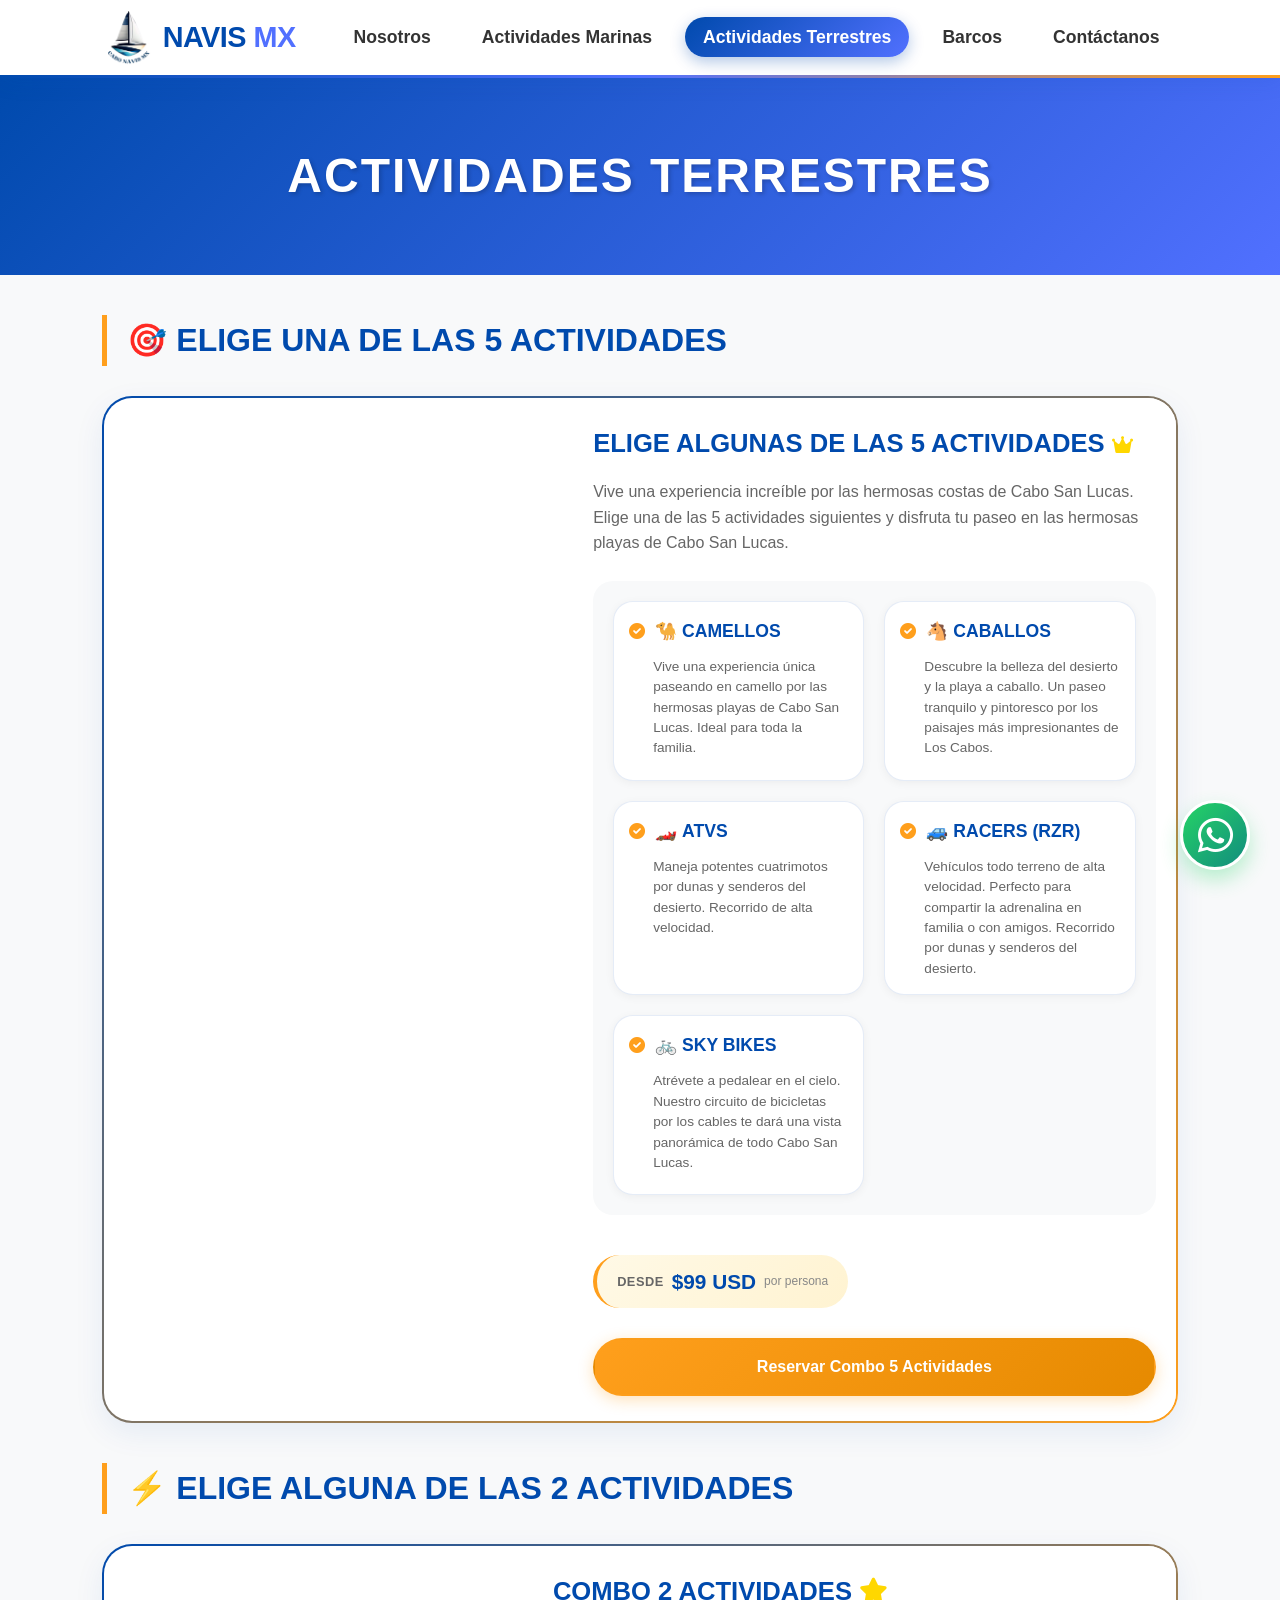
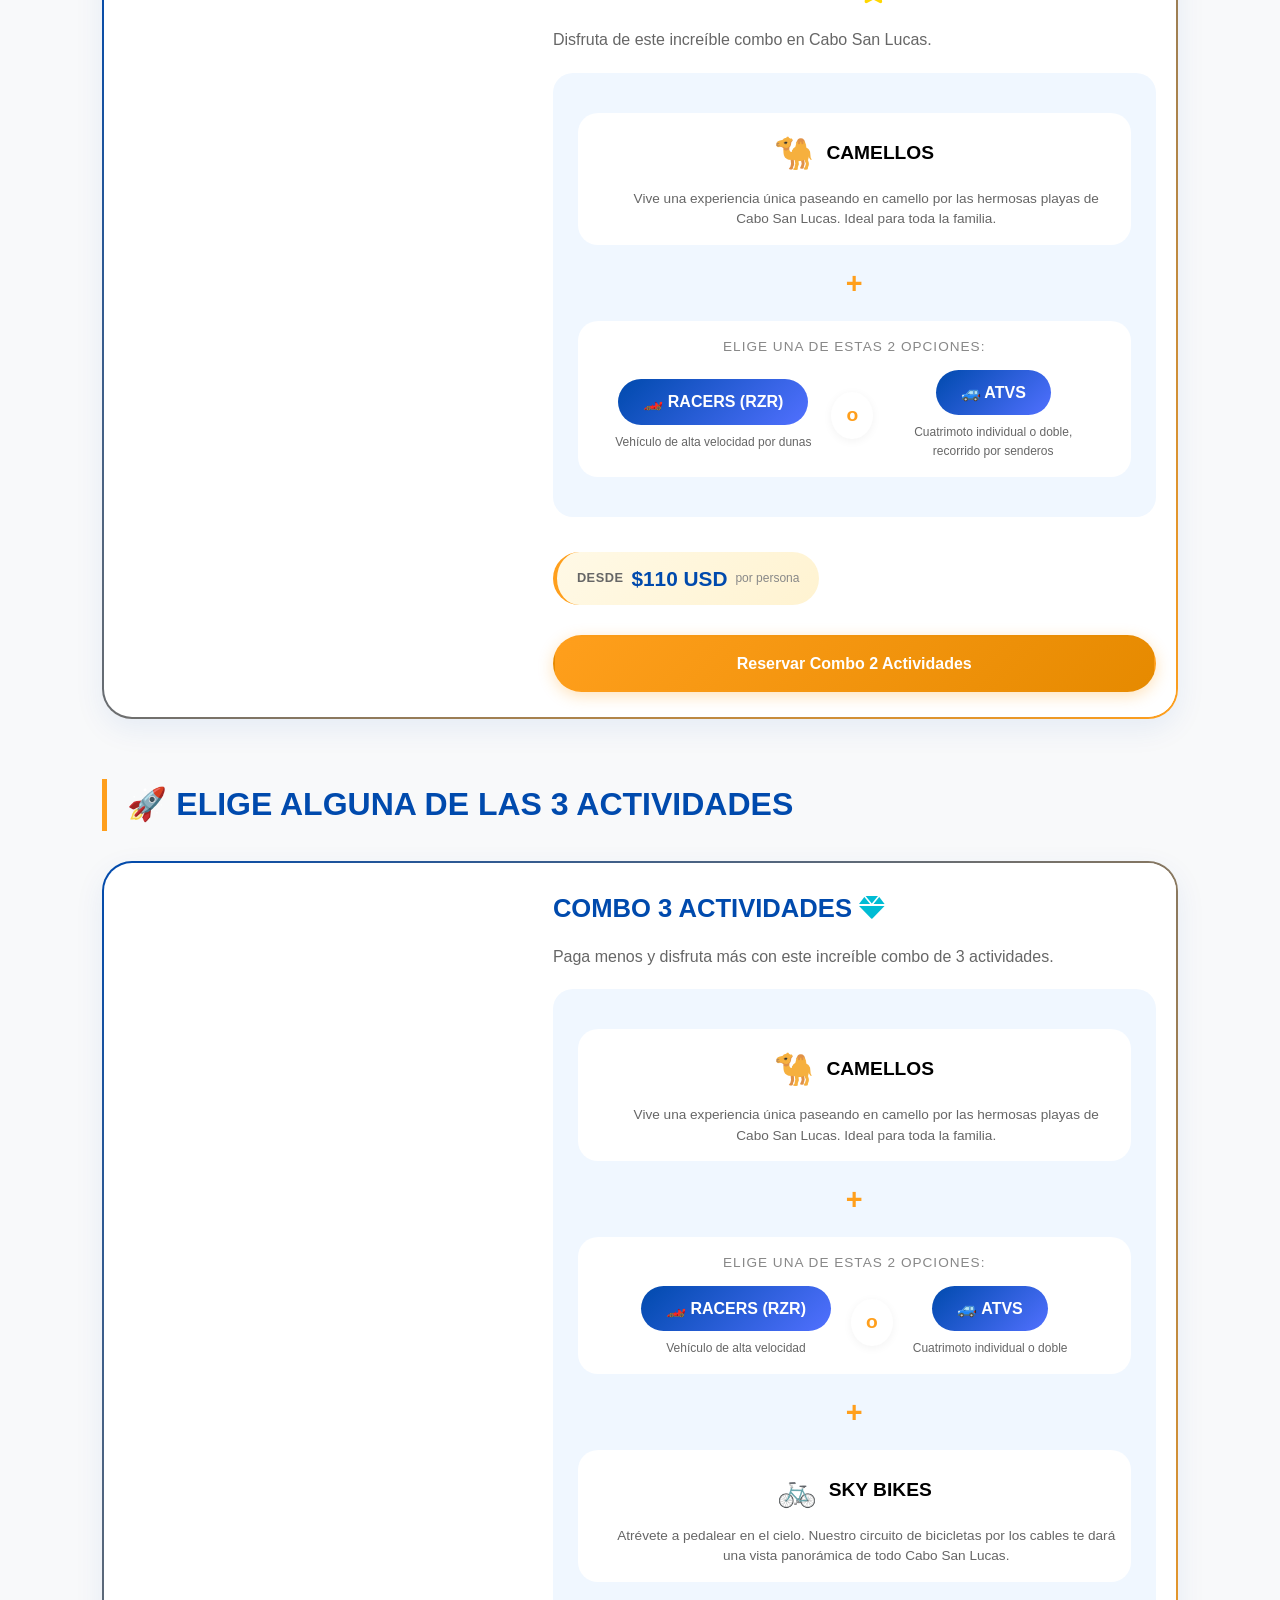
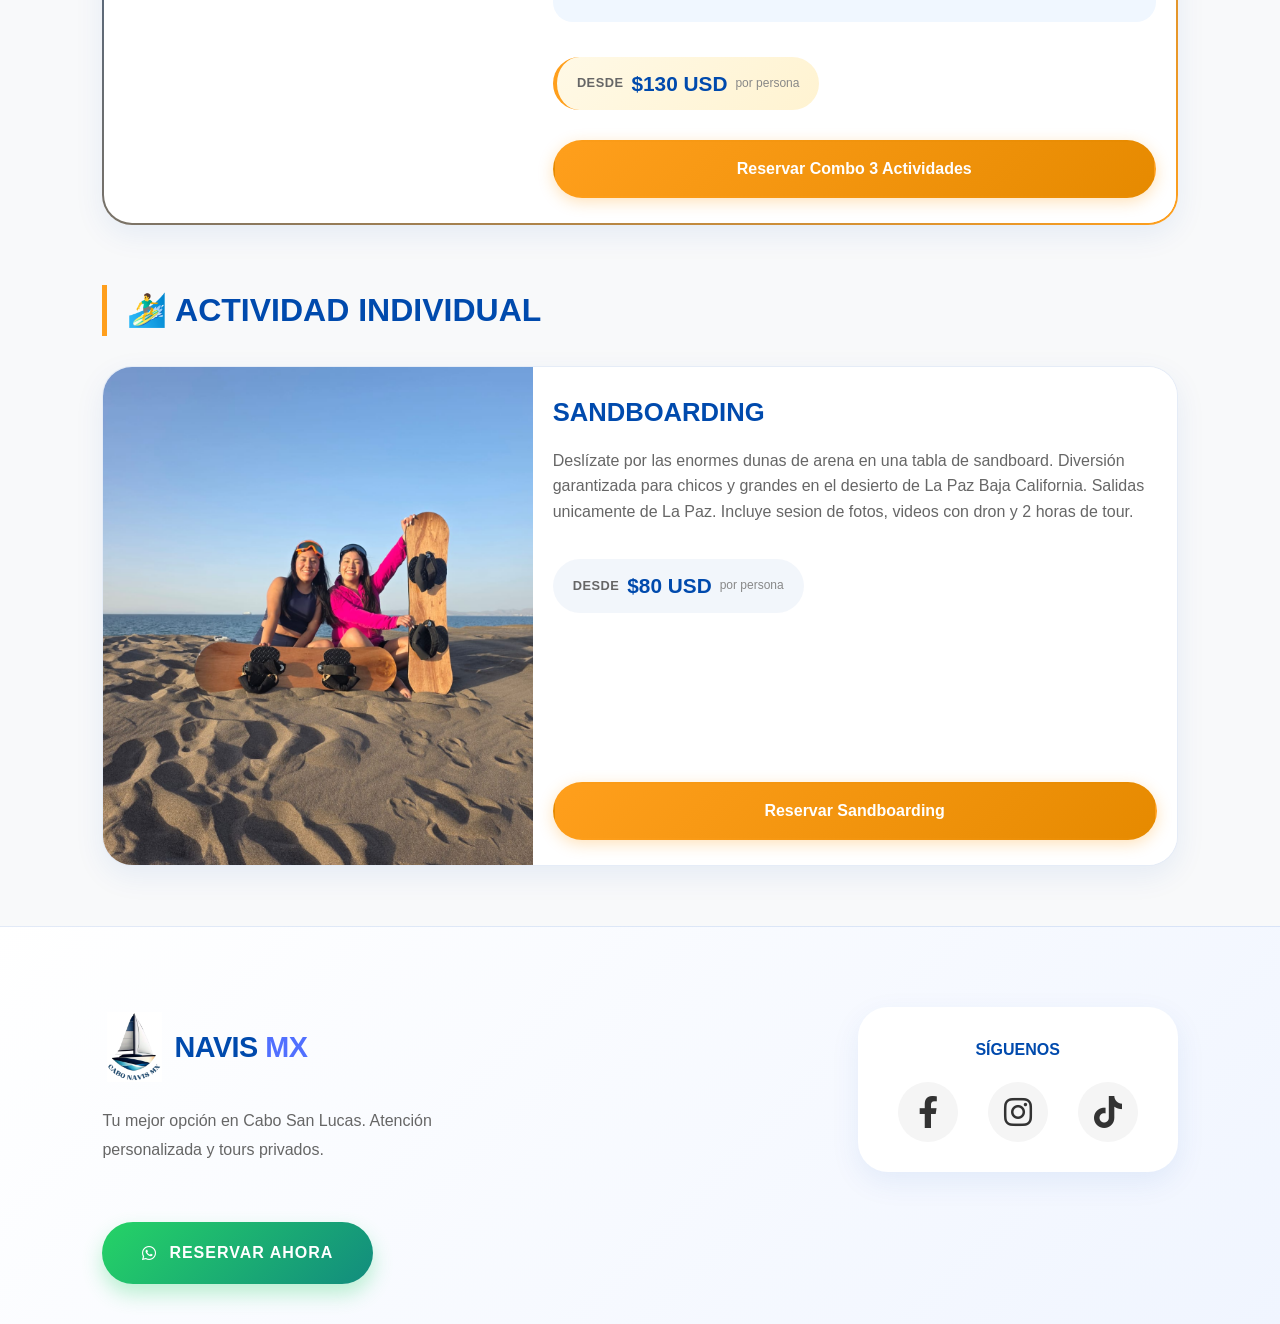
==== terrestres.html @ 02ad0965 "Subida y Configuración de Git LFS y archivos de video" ====
<!DOCTYPE html>
<html lang="es">
<head>
    <meta charset="UTF-8">
    <meta name="viewport" content="width=device-width, initial-scale=1.0">
    <title>NAVIS MX | Actividades Terrestres</title>
    <link rel="stylesheet" href="terrestres.css">
    <link rel="stylesheet" href="https://cdnjs.cloudflare.com/ajax/libs/font-awesome/6.0.0/css/all.min.css">
</head>
<body>

    <nav class="navbar">
        <div class="logo-container">
            <img src="images/logo.png" alt="Logo NAVIS MX" class="main-logo">
            <span class="logo-text">
                <span class="navis">NAVIS</span> <span class="mx">MX</span>
            </span>
        </div>
        <ul class="nav-links">
            <li><a href="index.html">Nosotros</a></li>
            <li><a href="arco.html">Actividades Marinas</a></li>
            <li><a href="terrestres.html" class="active">Actividades Terrestres</a></li>
            <li><a href="barcos.html">Barcos</a></li>
            <li><a href="contacto.html">Contáctanos</a></li>
        </ul>
    </nav>

    <header class="page-title">
        <h1>ACTIVIDADES TERRESTRES</h1>
    </header>

    <main class="container">
        
        <!-- ========== COMBO DE 5 ACTIVIDADES ========== -->
        <h2 class="category-subtitle">🎯 ELIGE UNA DE LAS 5 ACTIVIDADES</h2>
        
        <div class="combo-full-width">
            <div class="card-horizontal-marinas combo-card combo-card-5">
                <div class="card-image-placeholder combo-image-5" style="background-image: url('images/actividadesterrestres/5actividades.jpg'); background-size: cover; background-position: center;">
                    <div class="card-image-overlay"></div>
                </div>
                <div class="card-content-marinas combo-content-5">
                    <div class="text-top">
                        <h3>ELIGE ALGUNAS DE LAS 5 ACTIVIDADES <i class="fas fa-crown" style="color: #ffd700; font-size: 1.2rem;"></i></h3>
                        <p class="short-desc">Vive una experiencia increíble por las hermosas costas de Cabo San Lucas. Elige una de las 5 actividades siguientes y disfruta tu paseo en las hermosas playas de Cabo San Lucas.</p>
                        
                        <div class="combo-actividades-grid">
                            <!-- CAMELLOS -->
                            <div class="actividad-item">
                                <div class="actividad-header">
                                    <i class="fas fa-check-circle"></i>
                                    <span class="actividad-nombre">🐪 <strong>CAMELLOS</strong></span>
                                </div>
                                <div class="actividad-descripcion">
                                    Vive una experiencia única paseando en camello por las hermosas playas de Cabo San Lucas. Ideal para toda la familia.
                                </div>
                            </div>
                            
                            <!-- CABALLOS -->
                            <div class="actividad-item">
                                <div class="actividad-header">
                                    <i class="fas fa-check-circle"></i>
                                    <span class="actividad-nombre">🐴 <strong>CABALLOS</strong></span>
                                </div>
                                <div class="actividad-descripcion">
                                    Descubre la belleza del desierto y la playa a caballo. Un paseo tranquilo y pintoresco por los paisajes más impresionantes de Los Cabos.
                                </div>
                            </div>
                            
                            <!-- ATVS -->
                            <div class="actividad-item">
                                <div class="actividad-header">
                                    <i class="fas fa-check-circle"></i>
                                    <span class="actividad-nombre">🏎️ <strong>ATVS</strong></span>
                                </div>
                                <div class="actividad-descripcion">
                                    Maneja potentes cuatrimotos por dunas y senderos del desierto. Recorrido de alta velocidad.
                                </div>
                            </div>
                            
                            <!-- RACERS (RZR) -->
                            <div class="actividad-item">
                                <div class="actividad-header">
                                    <i class="fas fa-check-circle"></i>
                                    <span class="actividad-nombre">🚙 <strong>RACERS (RZR)</strong></span>
                                </div>
                                <div class="actividad-descripcion">
                                    Vehículos todo terreno de alta velocidad. Perfecto para compartir la adrenalina en familia o con amigos. Recorrido por dunas y senderos del desierto. 
                                </div>
                            </div>
                            
                            <!-- SKY BIKES -->
                            <div class="actividad-item">
                                <div class="actividad-header">
                                    <i class="fas fa-check-circle"></i>
                                    <span class="actividad-nombre">🚲 <strong>SKY BIKES</strong></span>
                                </div>
                                <div class="actividad-descripcion">
                                    Atrévete a pedalear en el cielo. Nuestro circuito de bicicletas por los cables te dará una vista panorámica de todo Cabo San Lucas.
                                </div>
                            </div>
                        </div>
                        
                        <div class="price-tag combo-price">
                            <span class="price-label">DESDE</span>
                            <span class="price-amount">$99 USD</span>
                            <span class="price-note">por persona</span>
                        </div>
                    </div>
                    <div class="card-buttons-marinas">
                        <a href="https://wa.me/526241196242?text=Hola!%20Me%20interesa%20reservar%20el%20COMBO%20DE%205%20ACTIVIDADES%20(Camellos,%20Caballos,%20ATVs,%20Racers%20o%20Sky%20Bikes)" target="_blank" class="btn-filled">Reservar Combo 5 Actividades</a>
                    </div>
                </div>
            </div>
        </div>

        <!-- ========== COMBO DE 2 ACTIVIDADES ========== -->
        <h2 class="category-subtitle">⚡ ELIGE ALGUNA DE LAS 2 ACTIVIDADES</h2>
        
        <div class="actividades-grid-marinas">
            <div class="card-horizontal-marinas combo-card">
                <div class="card-image-placeholder" style="background-image: url('images/actividadesterrestres/2actividades.jpg'); background-size: cover; background-position: center;">
                    <div class="card-image-overlay"></div>
                </div>
                <div class="card-content-marinas">
                    <div class="text-top">
                        <h3>COMBO 2 ACTIVIDADES <i class="fas fa-star" style="color: #ffd700;"></i></h3>
                        <p class="short-desc">Disfruta de este increíble combo en Cabo San Lucas.</p>
                        
                        <div class="combo-opciones">
                            <!-- Actividad 1: Camellos -->
                            <div class="actividad-item-combo">
                                <div class="actividad-header">
                                    <span class="opcion-icono">🐪</span>
                                    <span class="opcion-texto"><strong>CAMELLOS</strong></span>
                                </div>
                                <div class="actividad-descripcion">
                                    Vive una experiencia única paseando en camello por las hermosas playas de Cabo San Lucas. Ideal para toda la familia.
                                </div>
                            </div>
                            
                            <div class="opcion-separador">+</div>
                            
                            <!-- Actividad 2: Opción Racers o ATVs -->
                            <div class="actividad-item-combo">
                                <div class="toggle-label">Elige UNA de estas 2 opciones:</div>
                                <div class="toggle-opciones">
                                    <div class="opcion-con-descripcion">
                                        <div class="opcion-badge">🏎️ RACERS (RZR)</div>
                                        <div class="opcion-descripcion">Vehículo de alta velocidad por dunas</div>
                                    </div>
                                    <div class="opcion-o">o</div>
                                    <div class="opcion-con-descripcion">
                                        <div class="opcion-badge">🚙 ATVS</div>
                                        <div class="opcion-descripcion">Cuatrimoto individual o doble, recorrido por senderos</div>
                                    </div>
                                </div>
                            </div>
                        </div>
                        
                        <div class="price-tag combo-price">
                            <span class="price-label">DESDE</span>
                            <span class="price-amount">$110 USD</span>
                            <span class="price-note">por persona</span>
                        </div>
                    </div>
                    <div class="card-buttons-marinas">
                        <a href="https://wa.me/526241196242?text=Hola!%20Me%20interesa%20reservar%20el%20COMBO%20DE%202%20ACTIVIDADES%20(Camellos%20y%20Racers/ATVs)" target="_blank" class="btn-filled">Reservar Combo 2 Actividades</a>
                    </div>
                </div>
            </div>
        </div>

        <!-- ========== COMBO DE 3 ACTIVIDADES ========== -->
        <h2 class="category-subtitle">🚀 ELIGE ALGUNA DE LAS 3 ACTIVIDADES</h2>
        
        <div class="actividades-grid-marinas">
            <div class="card-horizontal-marinas combo-card">
                <div class="card-image-placeholder" style="background-image: url('images/actividadesterrestres/3actividades.jpg'); background-size: cover; background-position: center;">
                    <div class="card-image-overlay"></div>
                </div>
                <div class="card-content-marinas">
                    <div class="text-top">
                        <h3>COMBO 3 ACTIVIDADES <i class="fas fa-gem" style="color: #00bcd4;"></i></h3>
                        <p class="short-desc">Paga menos y disfruta más con este increíble combo de 3 actividades.</p>
                        
                        <div class="combo-opciones">
                            <!-- Actividad 1: Camellos -->
                            <div class="actividad-item-combo">
                                <div class="actividad-header">
                                    <span class="opcion-icono">🐪</span>
                                    <span class="opcion-texto"><strong>CAMELLOS</strong></span>
                                </div>
                                <div class="actividad-descripcion">
                                    Vive una experiencia única paseando en camello por las hermosas playas de Cabo San Lucas. Ideal para toda la familia.
                                </div>
                            </div>
                            
                            <div class="opcion-separador">+</div>
                            
                            <!-- Actividad 2: Racers o ATVs -->
                            <div class="actividad-item-combo">
                                <div class="toggle-label">Elige UNA de estas 2 opciones:</div>
                                <div class="toggle-opciones">
                                    <div class="opcion-con-descripcion">
                                        <div class="opcion-badge">🏎️ RACERS (RZR)</div>
                                        <div class="opcion-descripcion">Vehículo de alta velocidad</div>
                                    </div>
                                    <div class="opcion-o">o</div>
                                    <div class="opcion-con-descripcion">
                                        <div class="opcion-badge">🚙 ATVS</div>
                                        <div class="opcion-descripcion">Cuatrimoto individual o doble</div>
                                    </div>
                                </div>
                            </div>
                            
                            <div class="opcion-separador">+</div>
                            
                            <!-- Actividad 3: Sky Bikes -->
                            <div class="actividad-item-combo">
                                <div class="actividad-header">
                                    <span class="opcion-icono">🚲</span>
                                    <span class="opcion-texto"><strong>SKY BIKES</strong></span>
                                </div>
                                <div class="actividad-descripcion">
                                    Atrévete a pedalear en el cielo. Nuestro circuito de bicicletas por los cables te dará una vista panorámica de todo Cabo San Lucas.
                                </div>
                            </div>
                        </div>
                        
                        <div class="price-tag combo-price">
                            <span class="price-label">DESDE</span>
                            <span class="price-amount">$130 USD</span>
                            <span class="price-note">por persona</span>
                        </div>
                    </div>
                    <div class="card-buttons-marinas">
                        <a href="https://wa.me/526241196242?text=Hola!%20Me%20interesa%20reservar%20el%20COMBO%20DE%203%20ACTIVIDADES%20(Camellos,%20Racers/ATVs%20y%20Sky%20Bikes)" target="_blank" class="btn-filled">Reservar Combo 3 Actividades</a>
                    </div>
                </div>
            </div>
        </div>

        <!-- ========== SANDBOARDING (Individual) ========== -->
        <h2 class="category-subtitle">🏄‍♂️ ACTIVIDAD INDIVIDUAL</h2>
        
        <div class="actividades-grid-marinas">
            <div class="card-horizontal-marinas">
                <div class="card-image-placeholder" style="background-image: url('images/actividadesterrestres/sandboarding.jpg');">
                    <div class="card-image-overlay"></div>
                </div>
                <div class="card-content-marinas">
                    <div class="text-top">
                        <h3>SANDBOARDING</h3>
                        <p class="short-desc">Deslízate por las enormes dunas de arena en una tabla de sandboard. Diversión garantizada para chicos y grandes en el desierto de La Paz Baja California. Salidas unicamente de La Paz. Incluye sesion de fotos, videos con dron y 2 horas de tour.</p>
                        <div class="price-tag">
                            <span class="price-label">DESDE</span>
                            <span class="price-amount">$80 USD</span>
                            <span class="price-note">por persona</span>
                        </div>
                    </div>
                    <div class="card-buttons-marinas">
                        <a href="https://wa.me/526241196242?text=Hola!%20Me%20interesa%20reservar%20Sandboarding" target="_blank" class="btn-filled">Reservar Sandboarding</a>
                    </div>
                </div>
            </div>
        </div>

    </main>

    <!-- FOOTER -->
    <footer class="main-footer">
        <div class="footer-container">
            <div class="footer-brand">
                <div class="logo-container">
                    <img src="images/logo.png" alt="Logo NAVIS MX" class="main-logo">
                    <span class="logo-text">
                        <span class="navis">NAVIS</span> <span class="mx">MX</span>
                    </span>
                </div>
                <p>Tu mejor opción en Cabo San Lucas. Atención personalizada y tours privados.</p>
            </div>

            <div class="footer-social-wrap">
                <p>SÍGUENOS</p>
                <div class="social-row">
                    <a href="https://www.facebook.com/share/1ChdNxvufA/" class="icon-fb" target="_blank"><i class="fab fa-facebook-f"></i></a>
                    <a href="https://www.instagram.com/cabonavismx?utm_source=qr&igsh=MXJ4dTFrNm00aGRobg==" class="icon-ig" target="_blank"><i class="fab fa-instagram"></i></a>
                    <a href="https://www.tiktok.com/@navis.mx.cabo?_r=1&_t=ZS-944IwYFgSqW" class="icon-tk" target="_blank"><i class="fab fa-tiktok"></i></a>
                </div>
            </div>

            <div class="footer-cta">
                <a href="https://wa.me/526241196242" class="btn-wa-highlight" target="_blank">
                    <i class="fab fa-whatsapp"></i> RESERVAR AHORA
                </a>
            </div>
        </div>
    </footer>

    <!-- WhatsApp Float -->
    <a href="https://wa.me/526241196242" class="whatsapp-float" target="_blank">
        <i class="fab fa-whatsapp"></i>
    </a>

    <script src="terrestres.js"></script>
</body>
</html>
---- terrestres.css ----
/* ========== TERRESTRES.CSS - VERSIÓN CON CUADROS MÁS GRANDES ========== */

:root {
    --primary-blue: #004aad;
    --secondary-blue: #5170ff;
    --accent-orange: #ff9f1c;
    --accent-orange-dark: #e68a00;
    --whatsapp-green: #25D366;
    --bg-light: #f8f9fa;
    --text-dark: #333;
    --text-gray: #666;
    --text-light-gray: #888;
    --white: #ffffff;
    --black: #000000;
    --shadow-sm: 0 2px 10px rgba(0,0,0,0.05);
    --shadow-md: 0 4px 15px rgba(0,0,0,0.1);
    --shadow-lg: 0 15px 35px rgba(0,0,0,0.06);
    --shadow-orange: 0 4px 15px rgba(255, 159, 28, 0.3);
    --shadow-orange-hover: 0 6px 20px rgba(255, 159, 28, 0.5);
    --shadow-wa: 0 10px 20px rgba(37, 211, 102, 0.3);
    --shadow-blue: 0 4px 20px rgba(0, 74, 173, 0.1);
    --shadow-blue-hover: 0 5px 15px rgba(0, 74, 173, 0.3);
    --shadow-card: 0 10px 30px rgba(0, 74, 173, 0.08);
    --radius-sm: 15px;
    --radius-md: 20px;
    --radius-lg: 25px;
    --radius-xl: 30px;
    --radius-full: 50px;
    --transition-default: all 0.3s ease;
    --transition-bounce: all 0.4s cubic-bezier(0.175, 0.885, 0.32, 1.275);
}

* {
    margin: 0;
    padding: 0;
    box-sizing: border-box;
    font-family: 'Segoe UI', Tahoma, Geneva, Verdana, sans-serif;
    scroll-behavior: smooth;
}

body {
    background-color: var(--bg-light);
    line-height: 1.6;
    overflow-x: hidden;
}

/* ========== NAVBAR ========== */
.navbar {
    display: flex;
    justify-content: space-between;
    align-items: center;
    padding: 5px 8%;
    background: rgba(255, 255, 255, 0.95);
    backdrop-filter: blur(10px);
    box-shadow: var(--shadow-blue);
    position: sticky;
    top: 0;
    z-index: 1000;
    border-bottom: 3px solid transparent;
    border-image: linear-gradient(90deg, var(--primary-blue), var(--secondary-blue), var(--accent-orange));
    border-image-slice: 1;
}

.logo-container {
    display: flex;
    align-items: center;
    gap: 12px;
    padding: 5px;
}

.main-logo {
    height: 55px;
    width: auto;
    object-fit: contain;
    transition: var(--transition-bounce);
}

.logo-text {
    font-weight: 800;
    font-size: clamp(1.4rem, 3vw, 1.8rem);
    letter-spacing: -0.5px;
}

.navis { color: var(--primary-blue); }
.mx { color: var(--secondary-blue); }

.nav-links {
    display: flex;
    list-style: none;
    gap: 15px;
}

.nav-links a {
    text-decoration: none;
    color: var(--text-dark);
    font-weight: 600;
    font-size: 1.1rem;
    padding: 10px 18px;
    border-radius: var(--radius-full);
    transition: var(--transition-default);
}

.nav-links a:hover {
    background: linear-gradient(135deg, var(--primary-blue), var(--secondary-blue));
    color: var(--white);
    transform: translateY(-2px);
    box-shadow: var(--shadow-blue-hover);
}

.nav-links a.active {
    background: linear-gradient(135deg, var(--primary-blue), var(--secondary-blue));
    color: var(--white);
    box-shadow: var(--shadow-blue-hover);
}

/* ========== PAGE TITLE ========== */
.page-title {
    background: linear-gradient(135deg, var(--primary-blue), var(--secondary-blue));
    color: var(--white);
    text-align: center;
    padding: 60px 20px;
    margin-bottom: 40px;
}

.page-title h1 {
    font-size: clamp(2.5rem, 6vw, 3rem);
    letter-spacing: 2px;
    text-shadow: 2px 2px 4px rgba(0,0,0,0.2);
    animation: fadeInUp 1s ease;
}

/* ========== CONTAINER ========== */
.container {
    max-width: 1400px;
    margin: 0 auto;
    padding: 0 8%;
}

.category-subtitle {
    color: var(--primary-blue);
    font-size: clamp(1.8rem, 4vw, 2rem);
    margin-bottom: 30px;
    border-left: 5px solid var(--accent-orange);
    padding-left: 20px;
}

/* ========== GRID DE ACTIVIDADES ========== */
.actividades-grid-marinas {
    display: grid;
    grid-template-columns: repeat(auto-fit, minmax(650px, 1fr));
    gap: 40px;
    margin: 30px 0 60px 0;
}

/* ========== TARJETA HORIZONTAL ========== */
.card-horizontal-marinas {
    display: flex;
    background: var(--white);
    border-radius: var(--radius-xl);
    min-height: 500px;
    overflow: hidden;
    border: 1px solid rgba(0, 74, 173, 0.1);
    box-shadow: var(--shadow-card);
    transition: var(--transition-default);
    position: relative;
}

.card-horizontal-marinas:hover {
    transform: translateY(-10px);
    box-shadow: 0 25px 50px rgba(0, 74, 173, 0.2);
}

/* ========== IMAGEN ========== */
.card-image-placeholder {
    width: 40%;
    background-size: cover;
    background-position: center;
    position: relative;
    overflow: hidden;
}

.card-image-placeholder::before {
    content: '';
    position: absolute;
    top: 0;
    left: 0;
    right: 0;
    bottom: 0;
    background: linear-gradient(135deg, rgba(0,74,173,0.3), rgba(255,159,28,0.3));
    opacity: 0;
    transition: opacity 0.3s ease;
}

.card-horizontal-marinas:hover .card-image-placeholder::before {
    opacity: 1;
}

/* ========== CONTENIDO ========== */
.card-content-marinas {
    width: 60%;
    padding: 25px 20px;
    display: flex;
    flex-direction: column;
    justify-content: space-between;
    background: var(--white);
}

.text-top h3 {
    color: var(--primary-blue);
    font-size: 1.6rem;
    margin-bottom: 15px;
    position: relative;
    display: inline-block;
}

.text-top h3::after {
    content: '';
    position: absolute;
    bottom: -5px;
    left: 0;
    width: 0;
    height: 3px;
    background: var(--accent-orange);
    transition: width 0.3s ease;
}

.card-horizontal-marinas:hover .text-top h3::after {
    width: 60px;
}

.short-desc {
    color: var(--text-gray);
    font-size: 1rem;
    line-height: 1.6;
    margin-bottom: 20px;
}

/* ========== PRECIO ========== */
.price-tag {
    background: rgba(0, 74, 173, 0.05);
    padding: 10px 20px;
    border-radius: var(--radius-full);
    display: inline-flex;
    align-items: center;
    gap: 8px;
    margin: 15px 0 10px 0;
    width: fit-content;
}

.price-label {
    color: var(--text-gray);
    font-size: 0.8rem;
    font-weight: 600;
    letter-spacing: 0.5px;
}

.price-amount {
    color: var(--primary-blue);
    font-weight: 700;
    font-size: 1.3rem;
}

.price-note {
    font-size: 0.75rem;
    color: var(--text-light-gray);
}

/* ========== BOTONES ========== */
.card-buttons-marinas {
    display: flex;
    gap: 12px;
    margin-top: 20px;
}

.card-buttons-marinas .btn-filled {
    flex: 1;
    padding: 14px 8px;
    font-size: 1rem;
    text-align: center;
    border-radius: var(--radius-full);
    text-decoration: none;
    font-weight: 600;
    cursor: pointer;
    transition: var(--transition-default);
    background: linear-gradient(135deg, var(--accent-orange), var(--accent-orange-dark));
    border: 2px solid transparent;
    color: var(--white);
    box-shadow: var(--shadow-orange);
}

.card-buttons-marinas .btn-filled:hover {
    transform: scale(1.02);
    box-shadow: var(--shadow-orange-hover);
}

/* ========== ESTILOS PARA COMBOS ========== */

/* Contenedor de ancho completo para combo 5 */
.combo-full-width {
    max-width: 1400px;
    margin: 0 auto 40px;
}

/* Tarjeta combo 5 más grande */
.combo-card-5 {
    max-width: 100% !important;
    display: flex;
    flex-direction: row;
    min-height: 600px;
}

.combo-image-5 {
    flex: 1;
    min-height: 600px;
}

.combo-content-5 {
    flex: 1.2;
}

/* Grid para actividades del combo 5 - MÁS GRANDE */
.combo-actividades-grid {
    display: grid;
    grid-template-columns: repeat(2, 1fr);
    gap: 20px;
    margin: 25px 0;
    background: #f8f9fa;
    padding: 20px;
    border-radius: var(--radius-md);
}

/* Cada actividad item - MÁS GRANDE */
.actividad-item {
    background: white;
    border-radius: var(--radius-md);
    padding: 15px;
    box-shadow: var(--shadow-sm);
    transition: var(--transition-default);
    border: 1px solid rgba(0, 74, 173, 0.1);
    min-height: 180px;
}

.actividad-item:hover {
    transform: translateY(-5px);
    box-shadow: var(--shadow-md);
    border-color: var(--accent-orange);
}

.actividad-header {
    display: flex;
    align-items: center;
    gap: 10px;
    margin-bottom: 12px;
}

.actividad-header i {
    color: var(--accent-orange);
    font-size: 1rem;
}

.actividad-nombre {
    font-size: 1.1rem;
    font-weight: 600;
    color: var(--primary-blue);
}

.actividad-descripcion {
    font-size: 0.85rem;
    color: var(--text-gray);
    line-height: 1.5;
    margin-left: 24px;
}

/* Para los combos de 2 y 3 actividades */
.combo-opciones {
    background: #f0f7ff;
    padding: 25px;
    border-radius: var(--radius-md);
    margin: 20px 0;
}

.actividad-item-combo {
    background: white;
    border-radius: var(--radius-md);
    padding: 15px;
    margin: 15px 0;
}

.actividad-item-combo .actividad-header {
    display: flex;
    align-items: center;
    justify-content: center;
    gap: 12px;
    margin-bottom: 10px;
}

.actividad-item-combo .actividad-descripcion {
    text-align: center;
    font-size: 0.85rem;
    color: var(--text-gray);
    margin-top: 8px;
    line-height: 1.5;
}

.opcion-icono {
    font-size: 2rem;
}

.opcion-texto {
    font-size: 1.2rem;
}

.opcion-separador {
    text-align: center;
    font-size: 1.8rem;
    font-weight: bold;
    color: var(--accent-orange);
    margin: 15px 0;
}

.toggle-label {
    display: block;
    font-size: 0.85rem;
    color: var(--text-light-gray);
    margin-bottom: 12px;
    text-transform: uppercase;
    letter-spacing: 1px;
    text-align: center;
}

.toggle-opciones {
    display: flex;
    align-items: center;
    justify-content: center;
    gap: 20px;
    flex-wrap: wrap;
}

.opcion-badge {
    background: linear-gradient(135deg, var(--primary-blue), var(--secondary-blue));
    color: white;
    padding: 10px 25px;
    border-radius: var(--radius-full);
    font-weight: 600;
    font-size: 1rem;
    display: inline-flex;
    align-items: center;
    gap: 8px;
}

.opcion-o {
    font-size: 1.2rem;
    font-weight: bold;
    color: var(--accent-orange);
    background: white;
    padding: 8px 15px;
    border-radius: 50%;
    box-shadow: var(--shadow-sm);
}

.opcion-con-descripcion {
    text-align: center;
}

.opcion-descripcion {
    font-size: 0.75rem;
    color: var(--text-gray);
    margin-top: 8px;
    max-width: 200px;
}

/* Precio de combo */
.combo-price {
    background: linear-gradient(135deg, #fff9e6, #fff3d1);
    border-left: 4px solid var(--accent-orange);
    margin-top: 15px;
}

/* Efecto hover para tarjetas de combo */
.combo-card {
    border: 2px solid transparent;
    background: linear-gradient(white, white) padding-box,
                linear-gradient(135deg, var(--primary-blue), var(--accent-orange)) border-box;
}

.combo-card:hover {
    transform: translateY(-10px);
    box-shadow: 0 30px 60px rgba(0, 74, 173, 0.25);
}

/* ========== FOOTER ========== */
.main-footer {
    background: linear-gradient(135deg, var(--white) 0%, #f0f5ff 100%);
    padding: 80px 8% 40px;
    border-top: 1px solid rgba(0, 74, 173, 0.1);
    margin-top: 60px;
}

.footer-container {
    display: flex;
    justify-content: space-between;
    align-items: flex-start;
    flex-wrap: wrap;
    gap: 50px;
}

.footer-brand {
    display: flex;
    flex-direction: column;
    gap: 20px;
    max-width: 400px;
}

.footer-brand .main-logo {
    height: 70px;
}

.footer-brand p {
    color: var(--text-gray);
    line-height: 1.8;
}

.footer-social-wrap {
    text-align: center;
    background: var(--white);
    padding: 30px 40px;
    border-radius: var(--radius-xl);
    box-shadow: var(--shadow-card);
}

.footer-social-wrap p {
    font-weight: bold;
    margin-bottom: 20px;
    color: var(--primary-blue);
    text-transform: uppercase;
}

.social-row {
    display: flex;
    gap: 30px;
    justify-content: center;
}

.social-row a {
    font-size: 2rem;
    transition: var(--transition-bounce);
    width: 60px;
    height: 60px;
    display: flex;
    align-items: center;
    justify-content: center;
    border-radius: 50%;
    background: #f5f5f5;
    text-decoration: none;
    color: var(--text-dark);
}

.social-row a:hover {
    transform: translateY(-5px) scale(1.1);
}

.icon-fb:hover { background: #1877F2; color: white; }
.icon-ig:hover { background: linear-gradient(45deg, #f09433, #d62976, #962fbf, #4f5bd5); color: white; }
.icon-tk:hover { background: #000000; color: white; }

.footer-cta .btn-wa-highlight {
    display: inline-flex;
    align-items: center;
    gap: 12px;
    background: linear-gradient(135deg, var(--whatsapp-green), #128C7E);
    color: var(--white);
    padding: 18px 40px;
    border-radius: var(--radius-full);
    text-decoration: none;
    font-weight: 800;
    box-shadow: var(--shadow-wa);
    transition: var(--transition-default);
    text-transform: uppercase;
    letter-spacing: 1px;
}

.footer-cta .btn-wa-highlight:hover {
    transform: translateY(-2px);
    box-shadow: 0 15px 30px rgba(37, 211, 102, 0.4);
}

/* ========== WHATSAPP FLOAT ========== */
.whatsapp-float {
    position: fixed;
    bottom: 30px;
    right: 30px;
    background: linear-gradient(135deg, var(--whatsapp-green), #128C7E);
    color: var(--white);
    width: 70px;
    height: 70px;
    border-radius: 50%;
    display: flex;
    align-items: center;
    justify-content: center;
    font-size: 2.5rem;
    box-shadow: var(--shadow-wa);
    transition: var(--transition-bounce);
    z-index: 1000;
    animation: pulse 2s infinite ease-in-out;
    border: 3px solid var(--white);
    text-decoration: none;
}

.whatsapp-float:hover {
    transform: scale(1.15);
    animation: none;
}

/* ========== ANIMACIONES ========== */
@keyframes fadeInUp {
    from {
        opacity: 0;
        transform: translateY(40px);
    }
    to {
        opacity: 1;
        transform: translateY(0);
    }
}

@keyframes pulse {
    0%, 100% { transform: scale(1); }
    50% { transform: scale(1.1); }
}

/* ========== MEDIA QUERIES ========== */
@media (max-width: 1024px) {
    .combo-card-5 {
        flex-direction: column;
        min-height: auto;
    }
    
    .combo-image-5 {
        min-height: 300px;
    }
    
    .combo-actividades-grid {
        grid-template-columns: 1fr;
    }
}

@media (max-width: 768px) {
    .navbar {
        flex-direction: column;
        padding: 10px 5%;
    }
    
    .nav-links {
        flex-wrap: wrap;
        justify-content: center;
        gap: 8px;
        margin-top: 10px;
    }
    
    .nav-links a {
        font-size: 0.9rem;
        padding: 8px 15px;
    }
    
    .page-title {
        padding: 40px 20px;
    }
    
    .container {
        padding: 0 5%;
    }
    
    .actividades-grid-marinas {
        grid-template-columns: 1fr;
    }
    
    .card-horizontal-marinas {
        flex-direction: column;
        min-height: auto;
    }
    
    .card-image-placeholder {
        width: 100%;
        height: 250px;
    }
    
    .card-content-marinas {
        width: 100%;
        padding: 20px;
    }
    
    .combo-opciones {
        padding: 15px;
    }
    
    .toggle-opciones {
        flex-direction: column;
        gap: 12px;
    }
    
    .opcion-o {
        order: 2;
    }
    
    .whatsapp-float {
        width: 55px;
        height: 55px;
        font-size: 2rem;
        bottom: 20px;
        right: 20px;
    }
    
    .footer-container {
        flex-direction: column;
        align-items: center;
        text-align: center;
    }
    
    .footer-brand {
        align-items: center;
    }
}

@media (max-width: 480px) {
    .text-top h3 {
        font-size: 1.3rem;
    }
    
    .short-desc {
        font-size: 0.9rem;
    }
    
    .actividad-nombre {
        font-size: 1rem;
    }
    
    .actividad-descripcion {
        font-size: 0.75rem;
    }
    
    .opcion-badge {
        padding: 8px 18px;
        font-size: 0.85rem;
    }
}
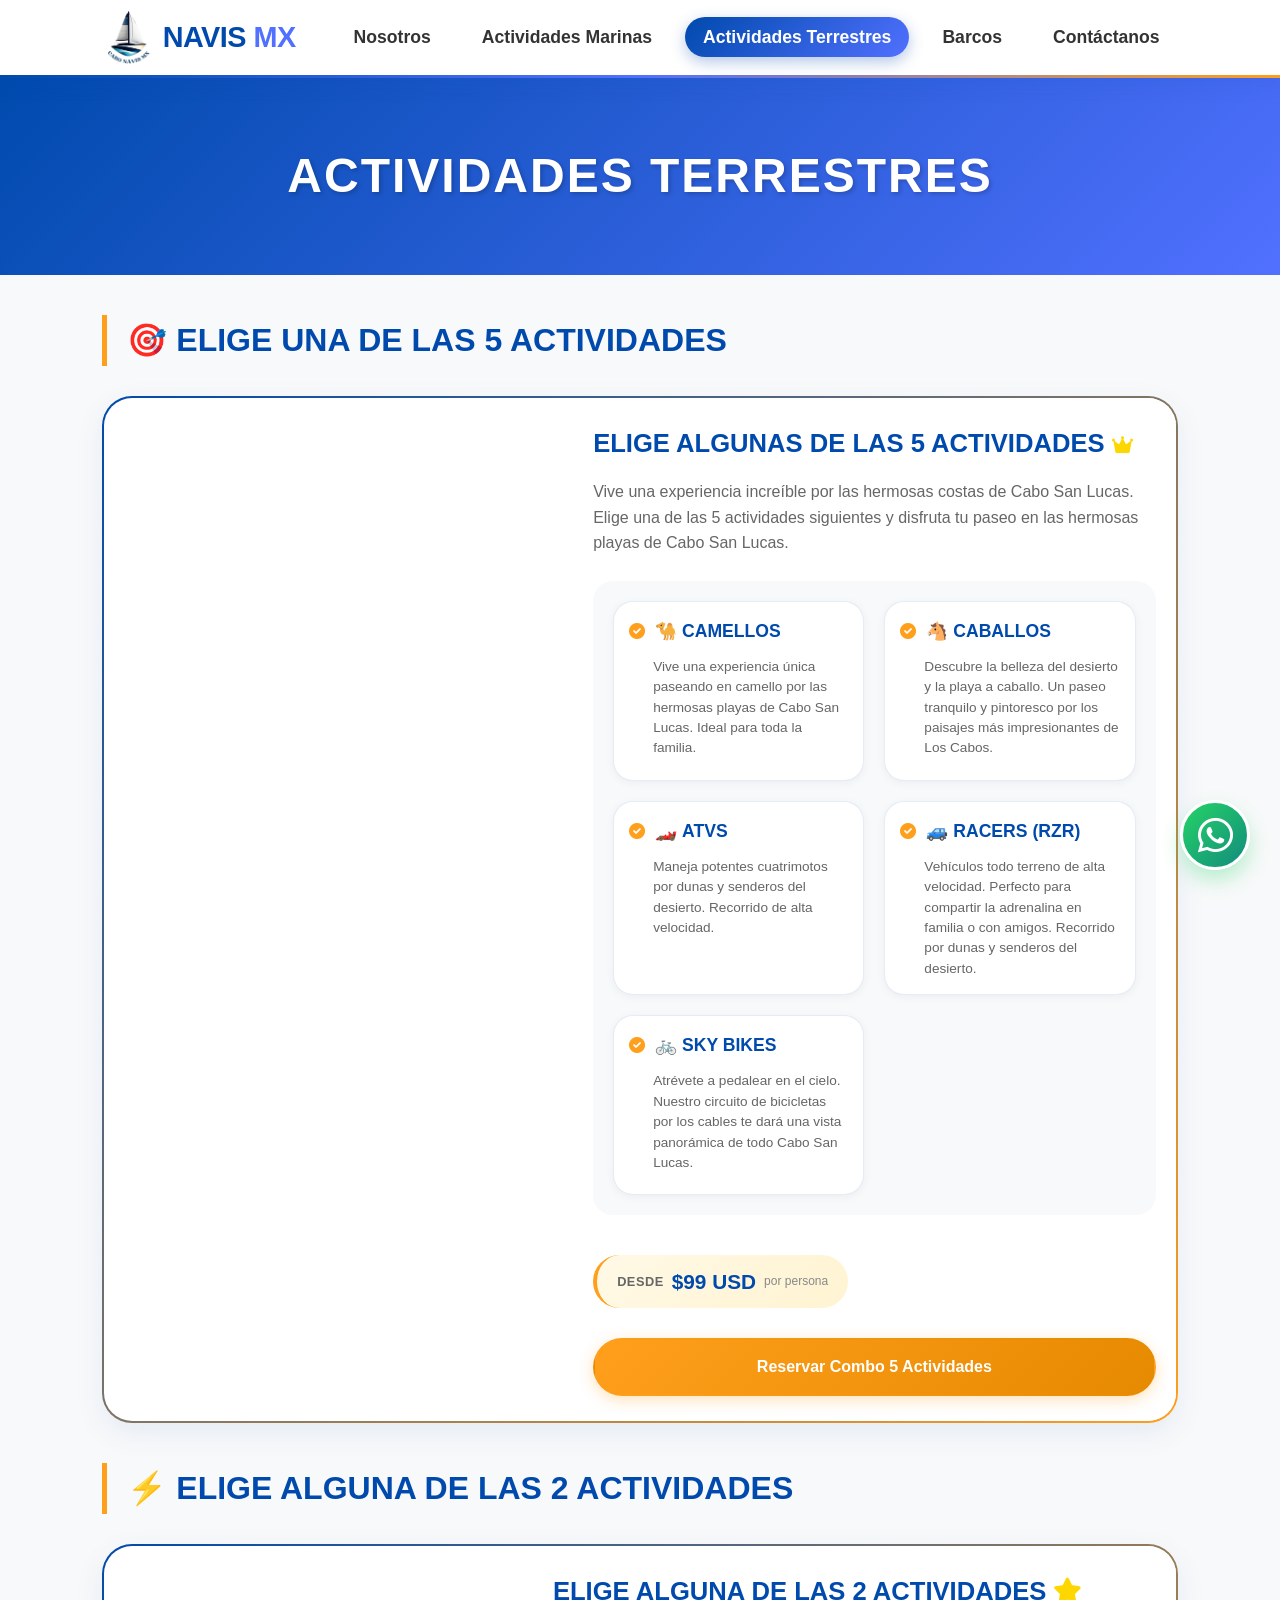
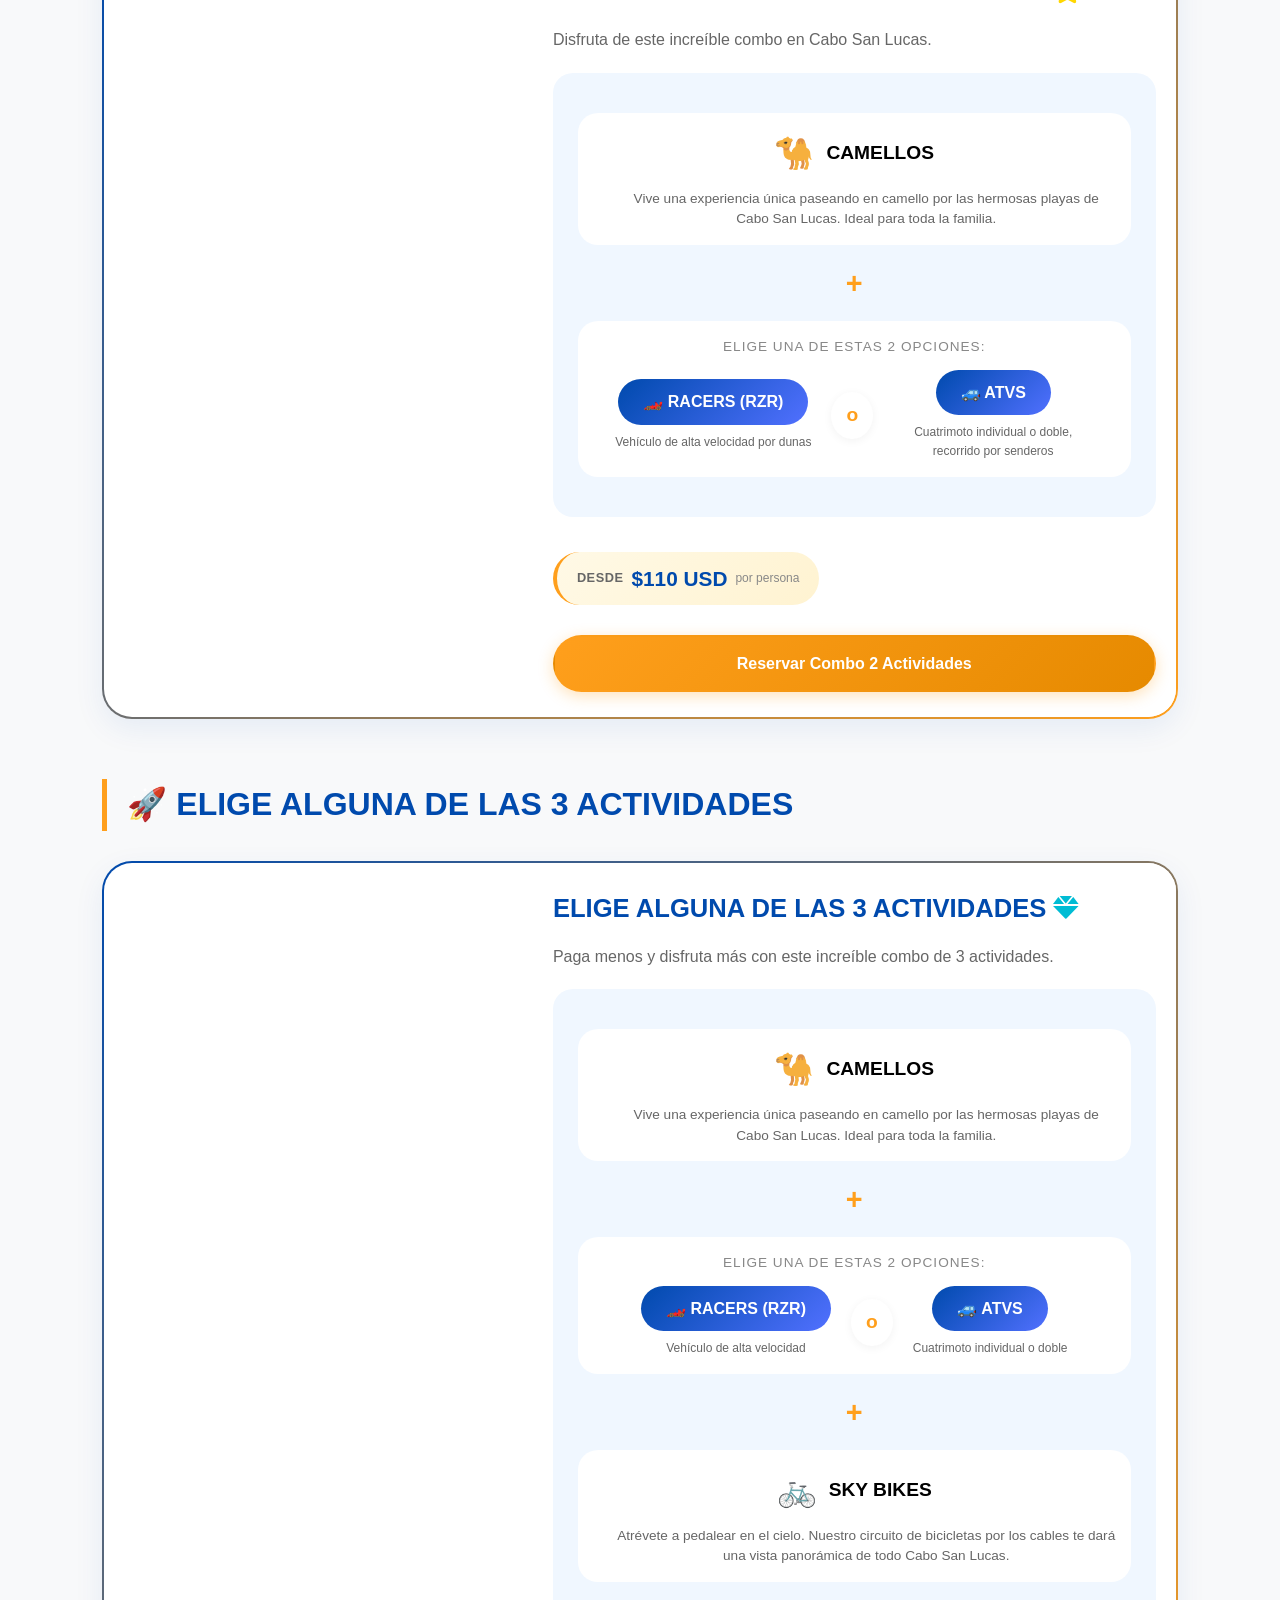
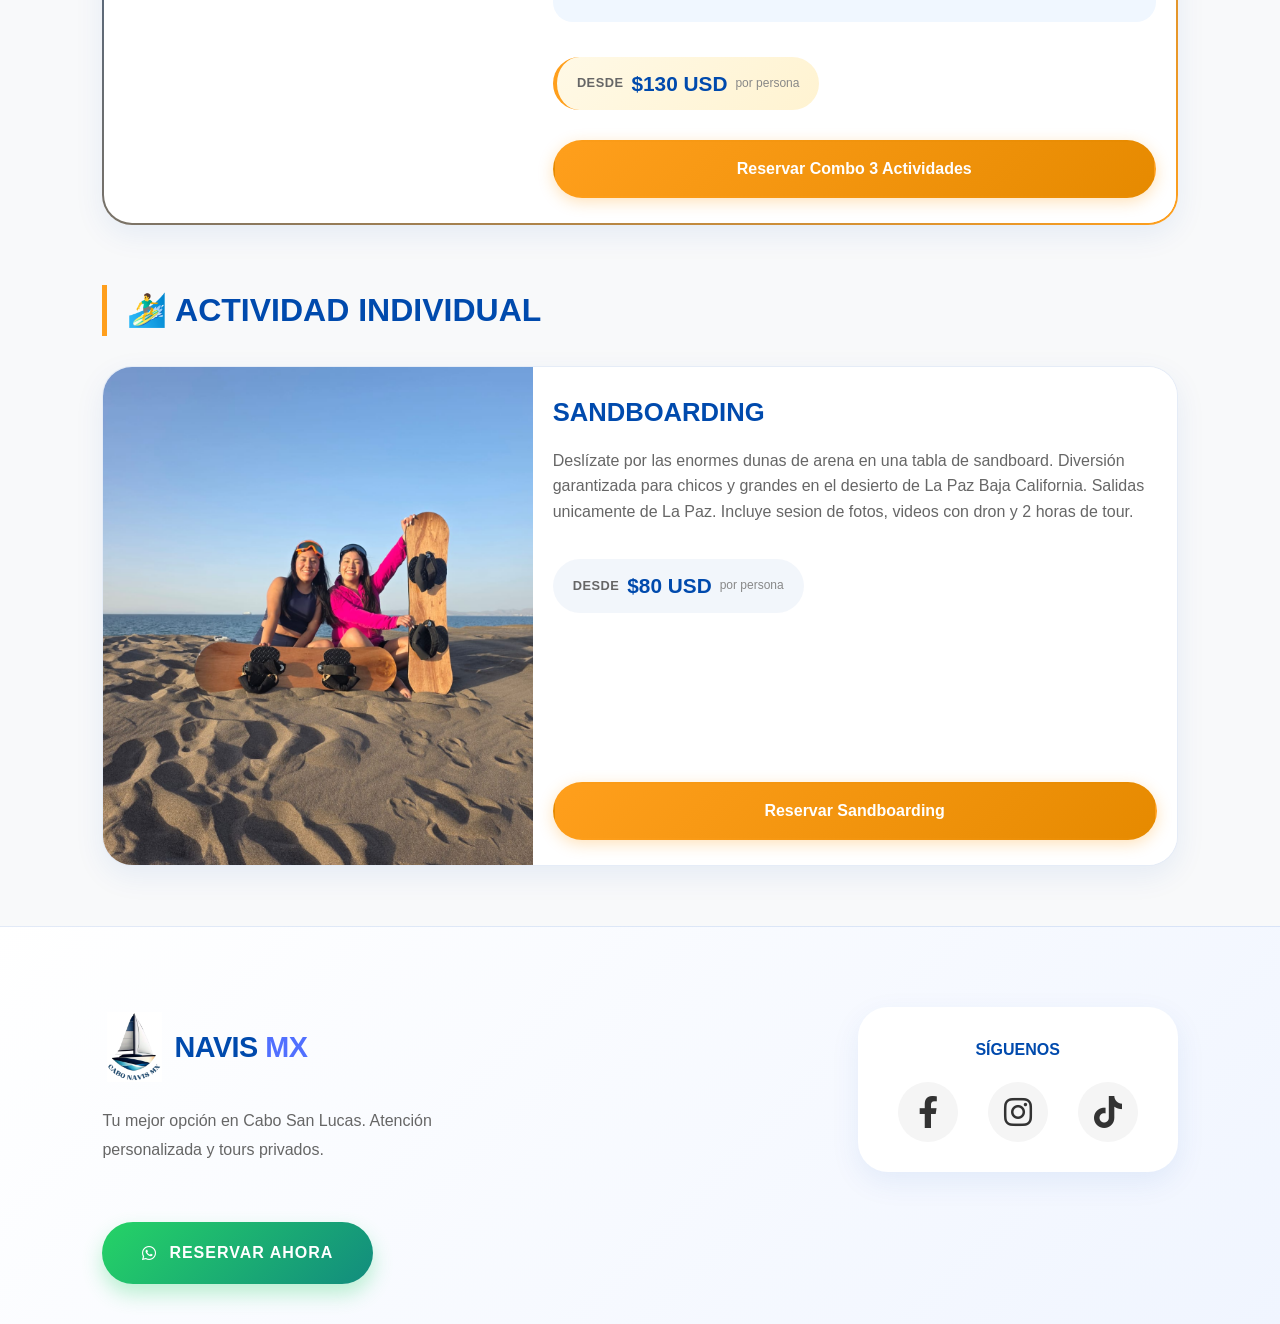
==== commit 868d2cb6: "cambios nuevos en terrestres" ====
--- a/terrestres.html
+++ b/terrestres.html
@@ -124,7 +124,7 @@
                 </div>
                 <div class="card-content-marinas">
                     <div class="text-top">
-                        <h3>COMBO 2 ACTIVIDADES <i class="fas fa-star" style="color: #ffd700;"></i></h3>
+                        <h3>ELIGE ALGUNA DE LAS 2 ACTIVIDADES <i class="fas fa-star" style="color: #ffd700;"></i></h3>
                         <p class="short-desc">Disfruta de este increíble combo en Cabo San Lucas.</p>
                         
                         <div class="combo-opciones">
@@ -181,7 +181,7 @@
                 </div>
                 <div class="card-content-marinas">
                     <div class="text-top">
-                        <h3>COMBO 3 ACTIVIDADES <i class="fas fa-gem" style="color: #00bcd4;"></i></h3>
+                        <h3>ELIGE ALGUNA DE LAS 3 ACTIVIDADES <i class="fas fa-gem" style="color: #00bcd4;"></i></h3>
                         <p class="short-desc">Paga menos y disfruta más con este increíble combo de 3 actividades.</p>
                         
                         <div class="combo-opciones">
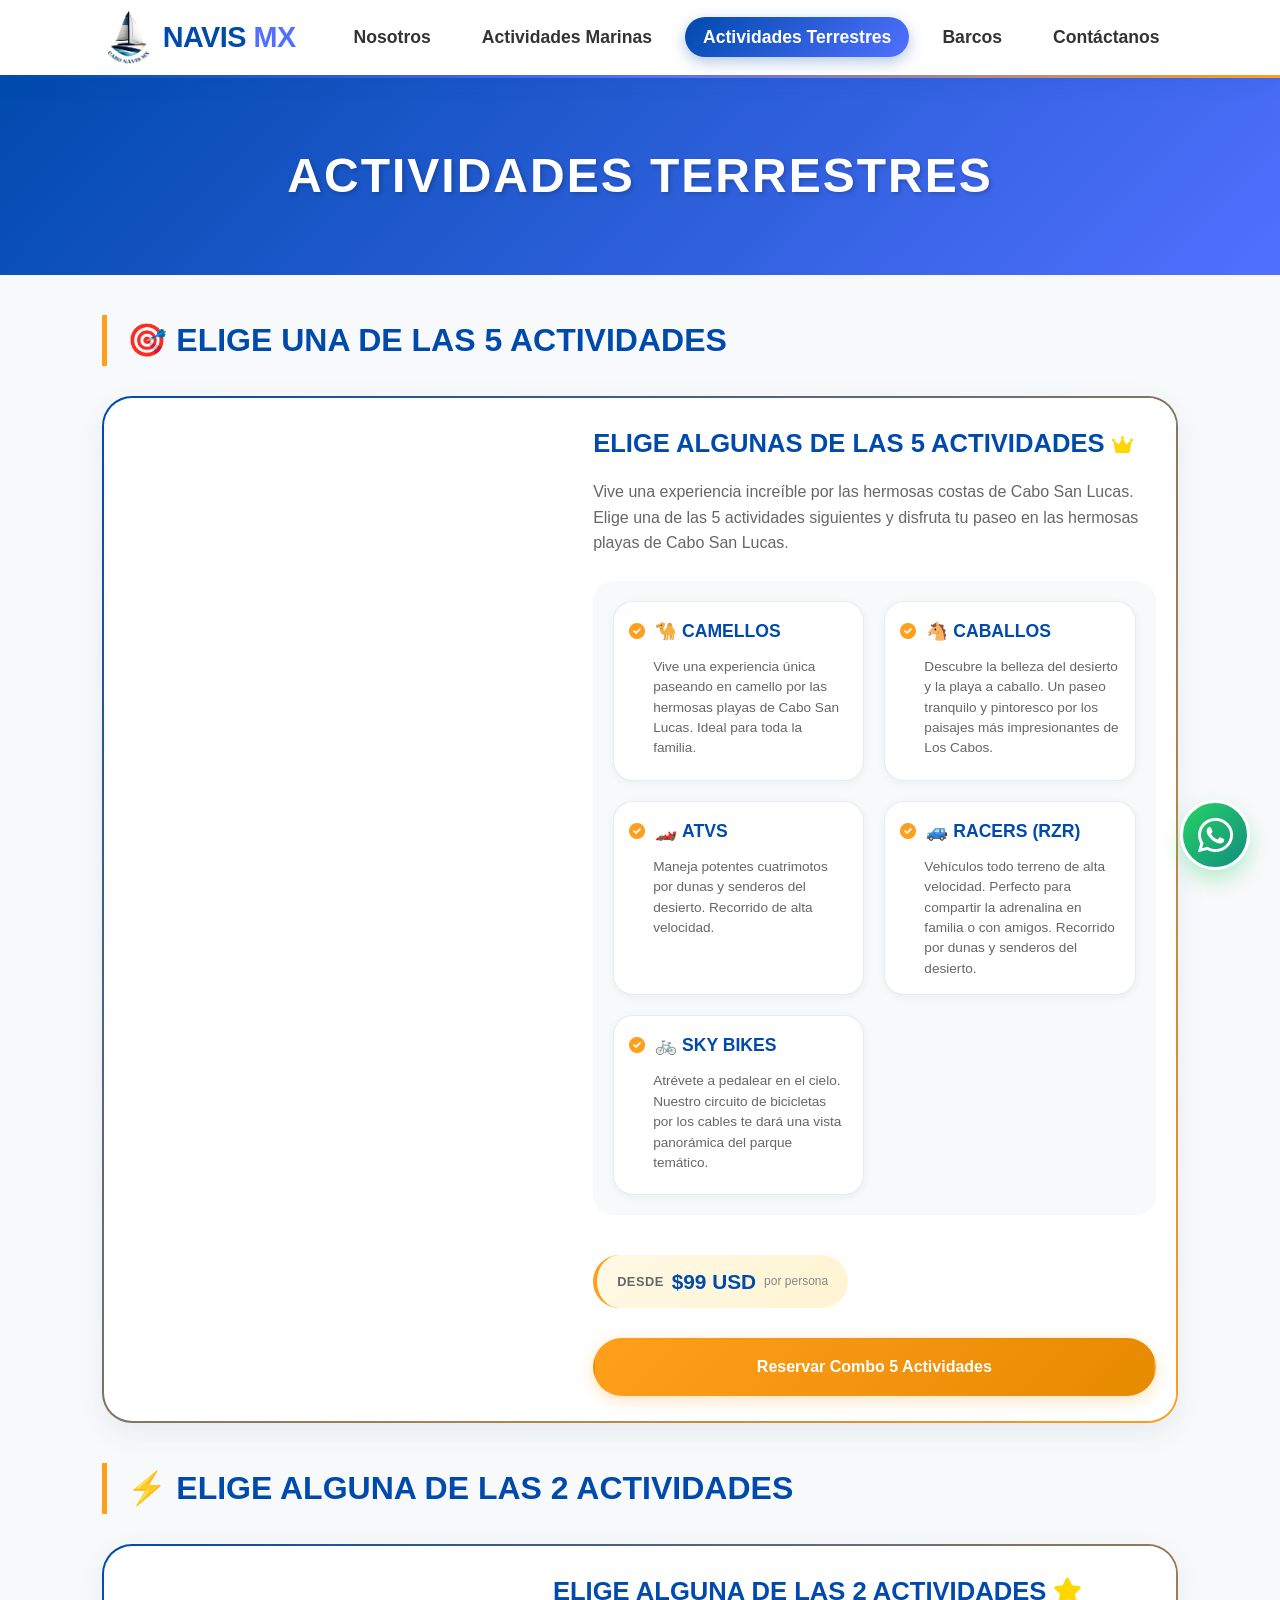
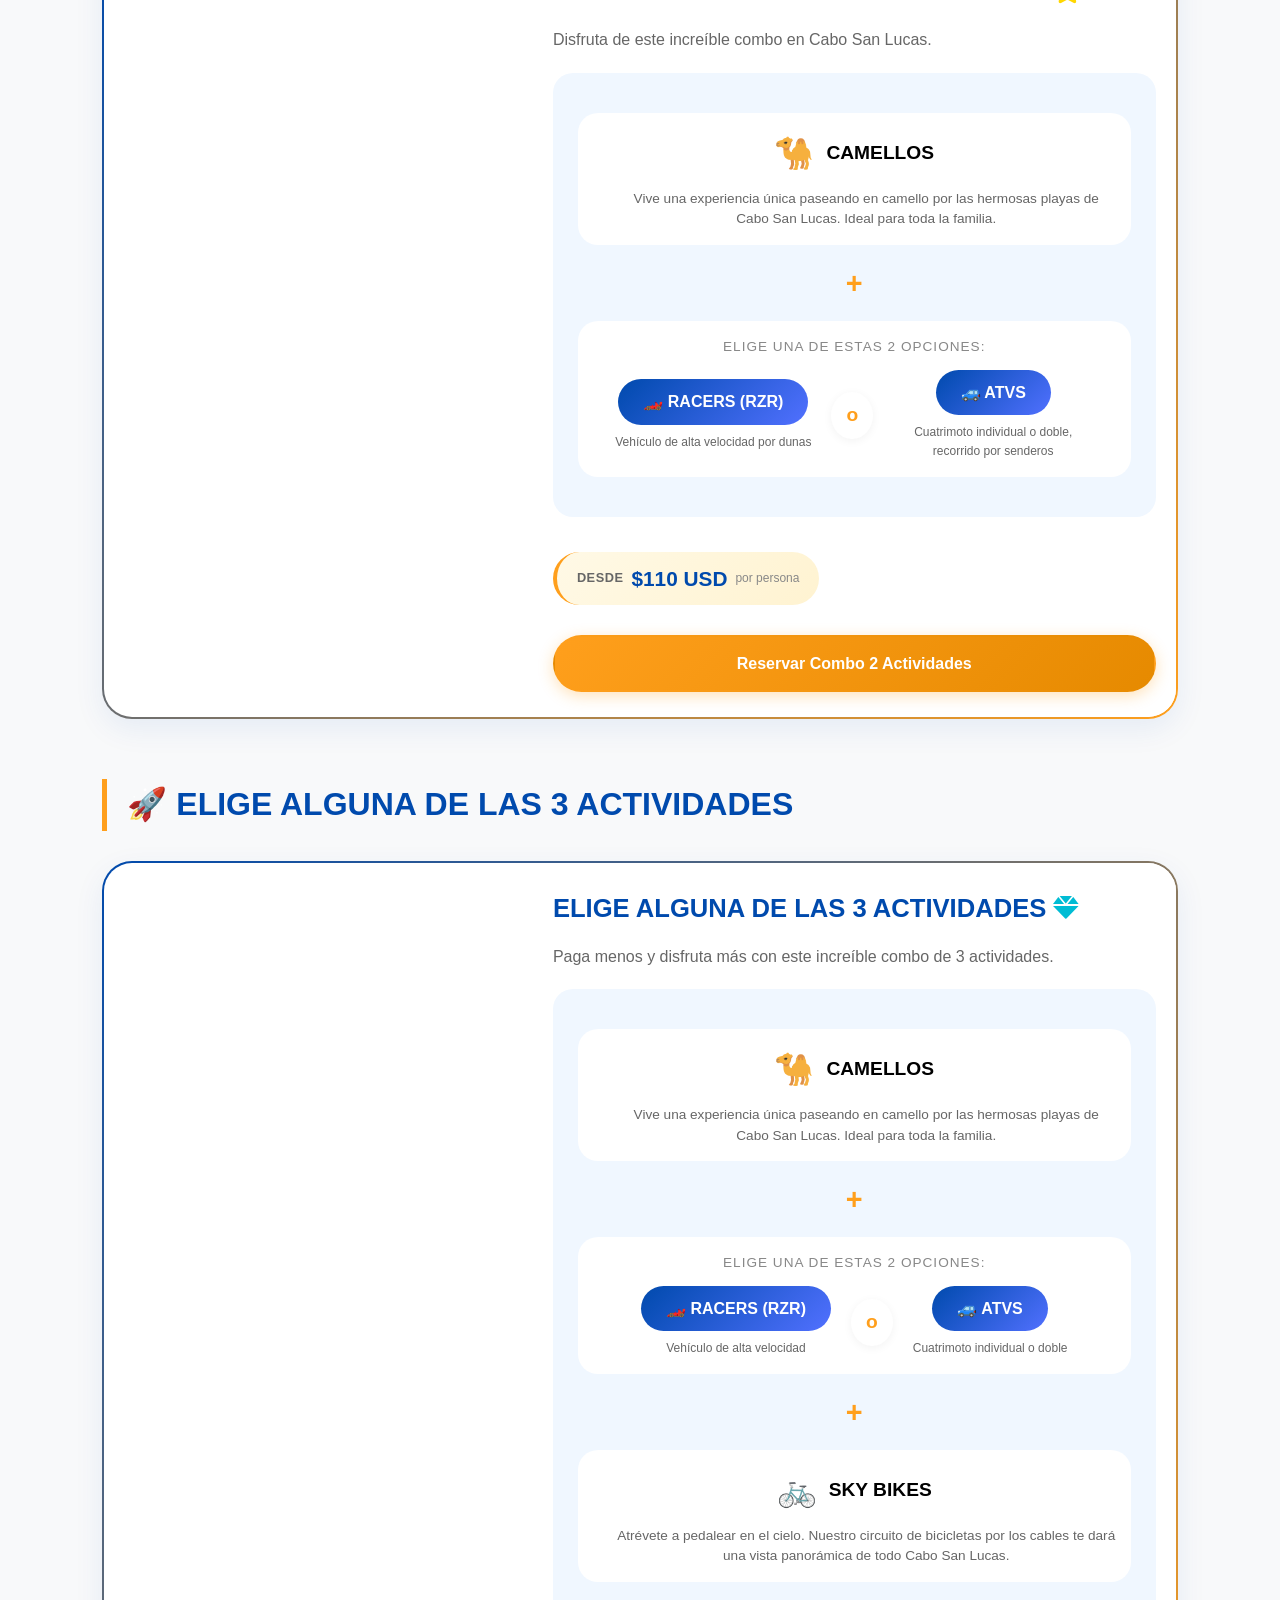
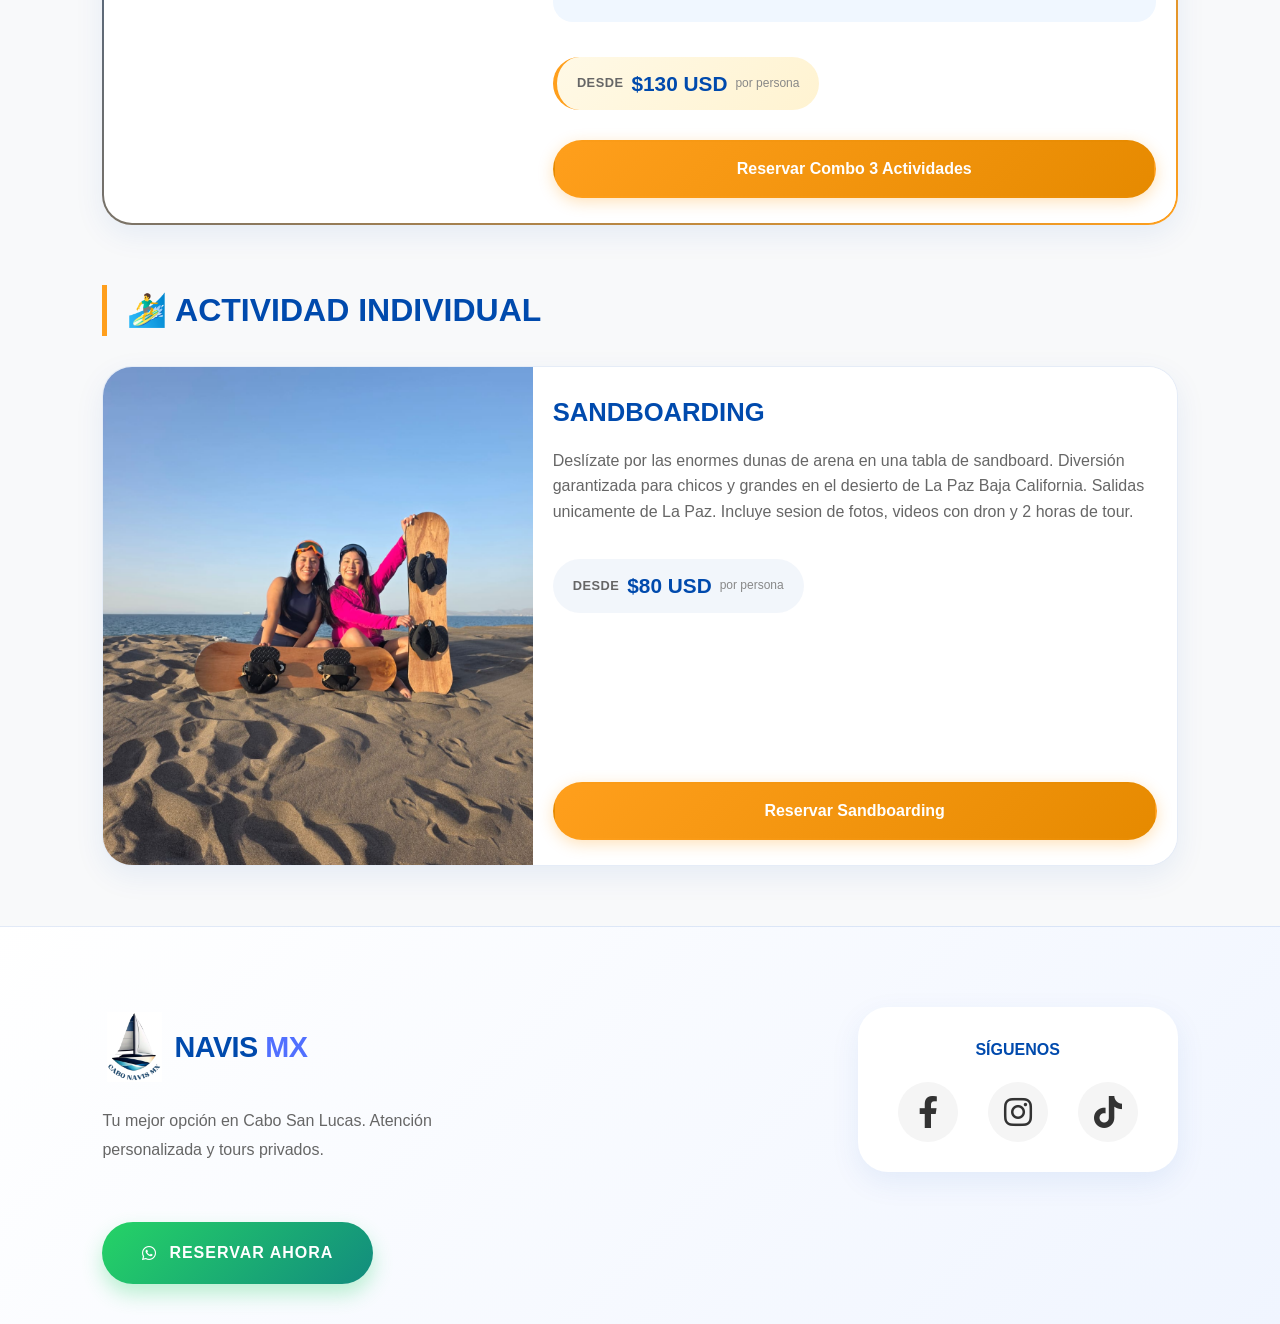
==== commit b04cf107: "tercer cambio en terrrestres" ====
--- a/terrestres.html
+++ b/terrestres.html
@@ -96,7 +96,7 @@
                                     <span class="actividad-nombre">🚲 <strong>SKY BIKES</strong></span>
                                 </div>
                                 <div class="actividad-descripcion">
-                                    Atrévete a pedalear en el cielo. Nuestro circuito de bicicletas por los cables te dará una vista panorámica de todo Cabo San Lucas.
+                                    Atrévete a pedalear en el cielo. Nuestro circuito de bicicletas por los cables te dará una vista panorámica del parque temático.
                                 </div>
                             </div>
                         </div>
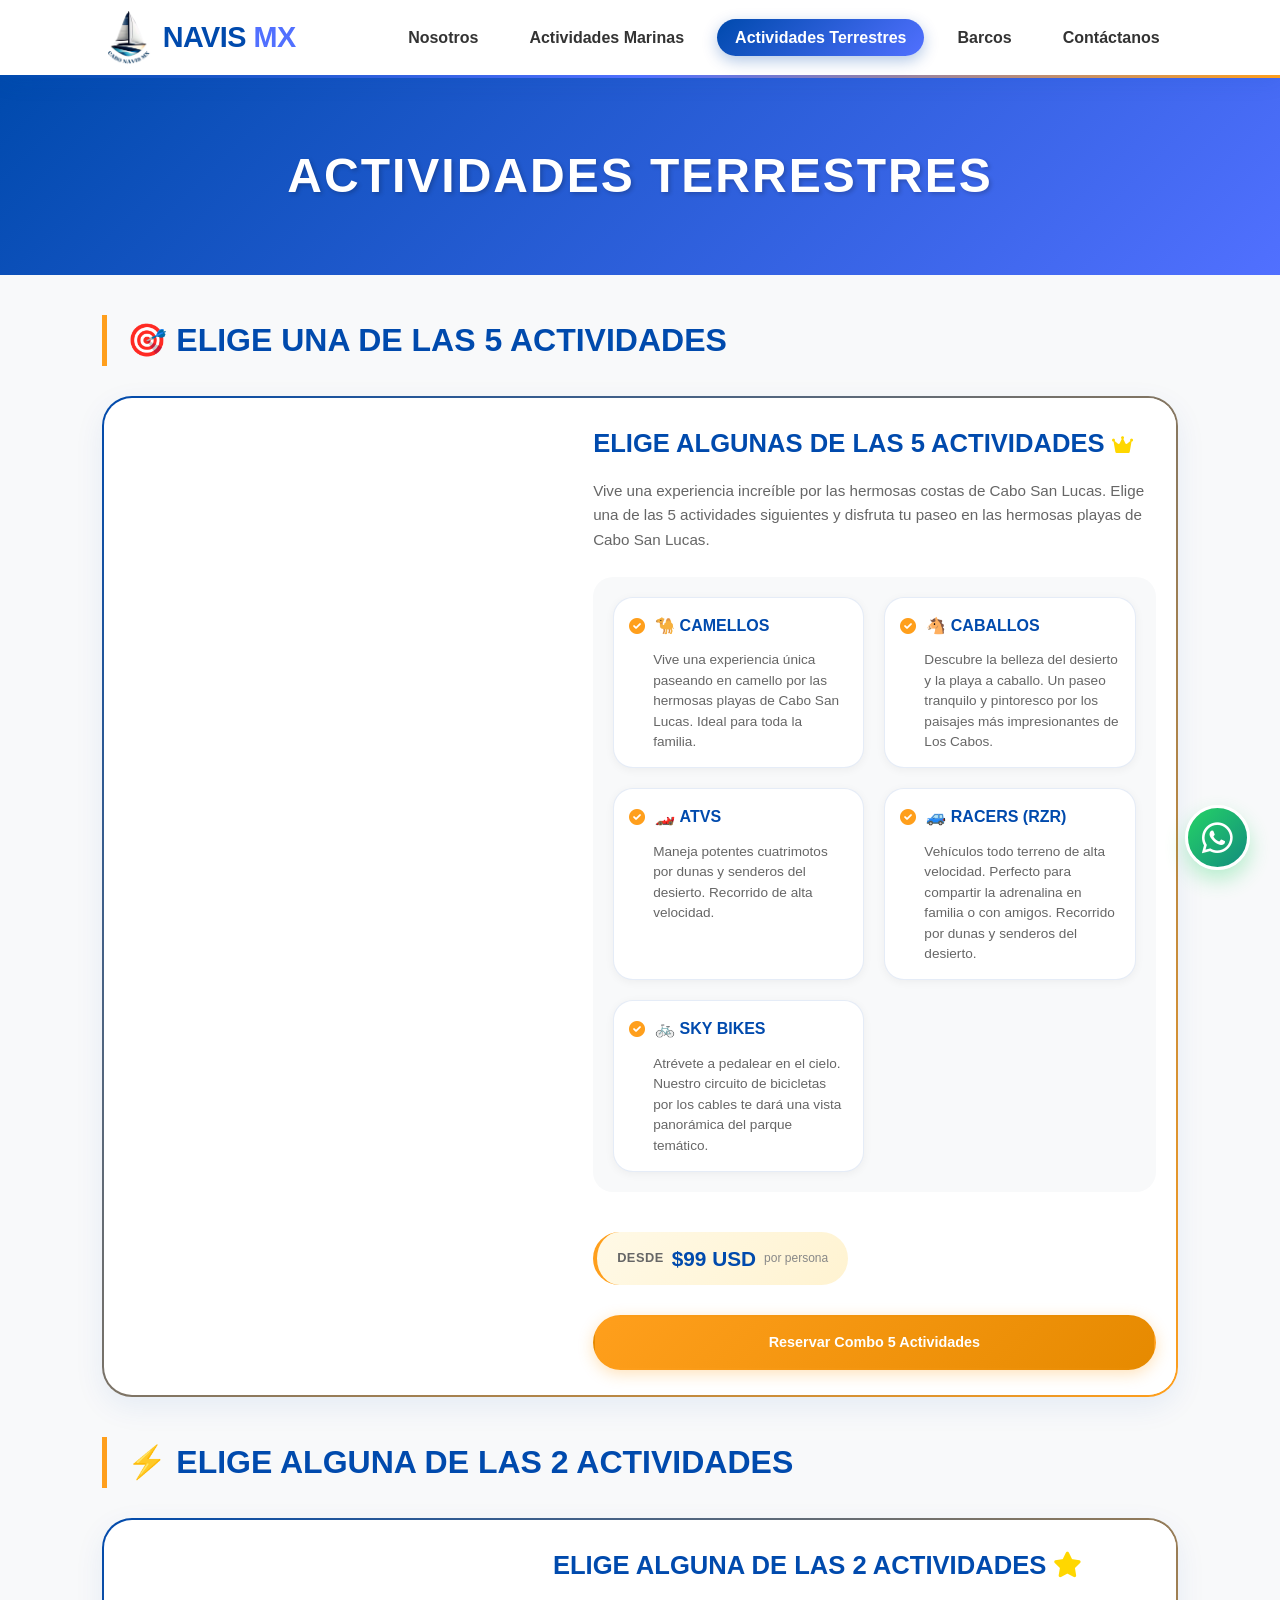
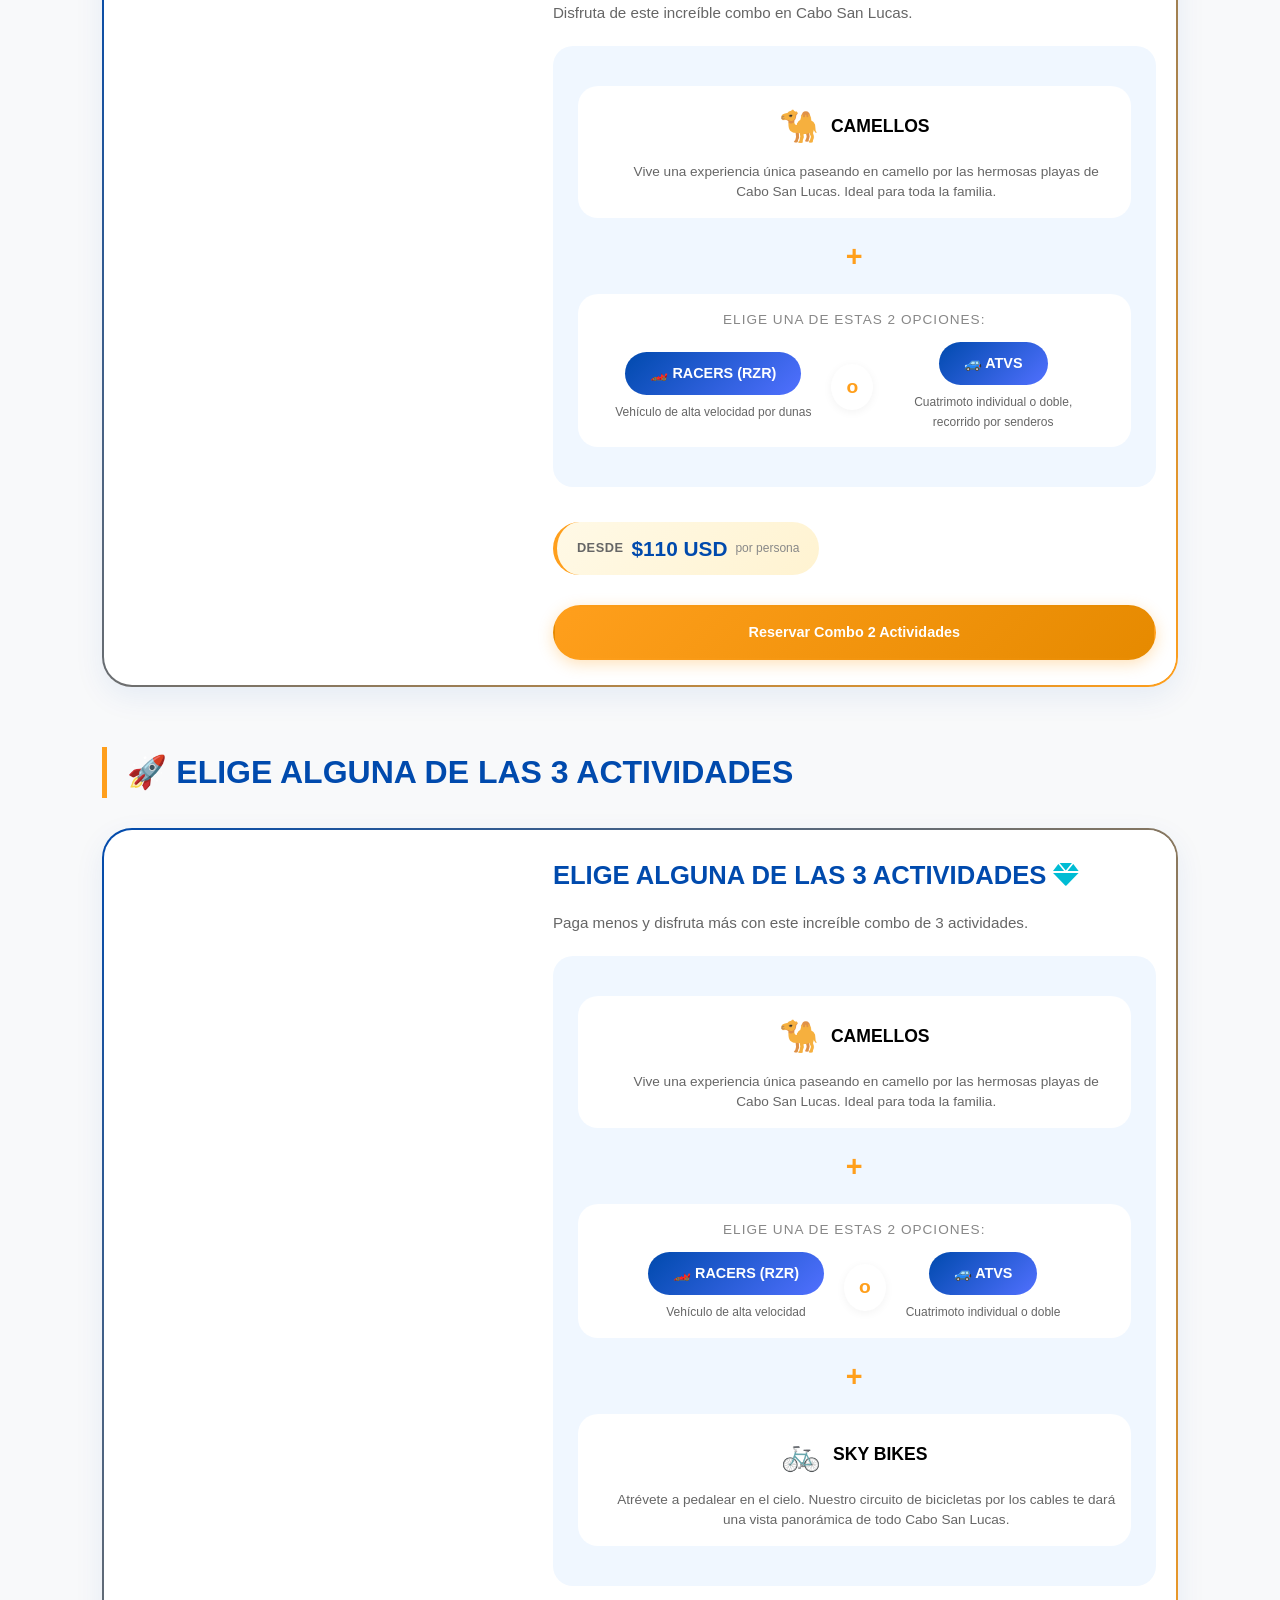
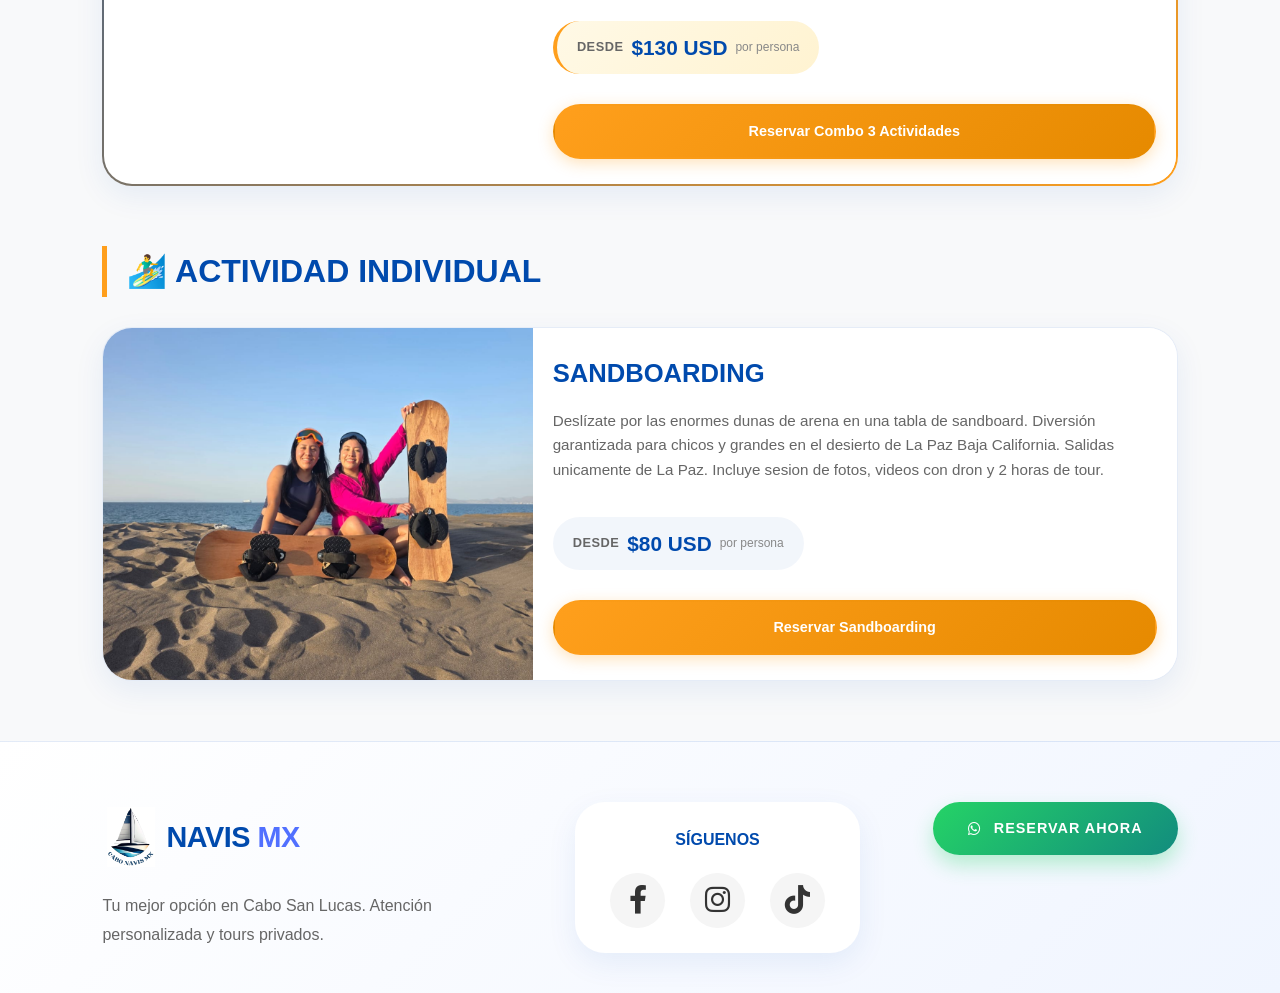
==== commit 38d39e69: "diseño responsivo" ====
--- a/terrestres.html
+++ b/terrestres.html
@@ -266,6 +266,14 @@
             </div>
         </div>
 
+        <!-- Modal que falta en tu HTML -->
+<div id="infoModal" class="modal">
+    <div class="modal-content">
+        <span class="close-modal" onclick="closeModal()">&times;</span>
+        <div id="modal-body"></div>
+    </div>
+</div>
+
     </main>
 
     <!-- FOOTER -->
--- a/terrestres.css
+++ b/terrestres.css
@@ -1,4 +1,4 @@
-/* ========== TERRESTRES.CSS - VERSIÓN CON CUADROS MÁS GRANDES ========== */
+/* ========== TERRESTRES.CSS - VERSIÓN COMPLETAMENTE RESPONSIVA ========== */
 
 :root {
     --primary-blue: #004aad;
@@ -44,7 +44,7 @@
     overflow-x: hidden;
 }
 
-/* ========== NAVBAR ========== */
+/* ========== NAVBAR RESPONSIVE CON HAMBURGUESA ========== */
 .navbar {
     display: flex;
     justify-content: space-between;
@@ -77,27 +77,49 @@
 
 .logo-text {
     font-weight: 800;
-    font-size: clamp(1.4rem, 3vw, 1.8rem);
+    font-size: clamp(1.2rem, 3vw, 1.8rem);
     letter-spacing: -0.5px;
 }
 
 .navis { color: var(--primary-blue); }
 .mx { color: var(--secondary-blue); }
 
+/* Botón hamburguesa - para móviles */
+.menu-toggle {
+    display: none;
+    flex-direction: column;
+    cursor: pointer;
+    background: none;
+    border: none;
+    padding: 10px;
+    z-index: 1001;
+}
+
+.menu-toggle span {
+    width: 25px;
+    height: 3px;
+    background: var(--primary-blue);
+    margin: 3px 0;
+    transition: var(--transition-default);
+    border-radius: 3px;
+}
+
 .nav-links {
     display: flex;
     list-style: none;
     gap: 15px;
+    transition: var(--transition-default);
 }
 
 .nav-links a {
     text-decoration: none;
     color: var(--text-dark);
     font-weight: 600;
-    font-size: 1.1rem;
+    font-size: 1rem;
     padding: 10px 18px;
     border-radius: var(--radius-full);
     transition: var(--transition-default);
+    white-space: nowrap;
 }
 
 .nav-links a:hover {
@@ -123,10 +145,11 @@
 }
 
 .page-title h1 {
-    font-size: clamp(2.5rem, 6vw, 3rem);
+    font-size: clamp(2rem, 6vw, 3rem);
     letter-spacing: 2px;
     text-shadow: 2px 2px 4px rgba(0,0,0,0.2);
     animation: fadeInUp 1s ease;
+    word-break: break-word;
 }
 
 /* ========== CONTAINER ========== */
@@ -138,17 +161,18 @@
 
 .category-subtitle {
     color: var(--primary-blue);
-    font-size: clamp(1.8rem, 4vw, 2rem);
+    font-size: clamp(1.5rem, 4vw, 2rem);
     margin-bottom: 30px;
     border-left: 5px solid var(--accent-orange);
     padding-left: 20px;
-}
-
-/* ========== GRID DE ACTIVIDADES ========== */
+    word-break: break-word;
+}
+
+/* ========== GRID DE ACTIVIDADES - CORREGIDO ========== */
 .actividades-grid-marinas {
     display: grid;
-    grid-template-columns: repeat(auto-fit, minmax(650px, 1fr));
-    gap: 40px;
+    grid-template-columns: repeat(auto-fit, minmax(300px, 1fr));
+    gap: 30px;
     margin: 30px 0 60px 0;
 }
 
@@ -157,7 +181,7 @@
     display: flex;
     background: var(--white);
     border-radius: var(--radius-xl);
-    min-height: 500px;
+    min-height: auto;
     overflow: hidden;
     border: 1px solid rgba(0, 74, 173, 0.1);
     box-shadow: var(--shadow-card);
@@ -177,6 +201,7 @@
     background-position: center;
     position: relative;
     overflow: hidden;
+    min-height: 250px;
 }
 
 .card-image-placeholder::before {
@@ -207,7 +232,7 @@
 
 .text-top h3 {
     color: var(--primary-blue);
-    font-size: 1.6rem;
+    font-size: clamp(1.2rem, 4vw, 1.6rem);
     margin-bottom: 15px;
     position: relative;
     display: inline-block;
@@ -230,7 +255,7 @@
 
 .short-desc {
     color: var(--text-gray);
-    font-size: 1rem;
+    font-size: 0.95rem;
     line-height: 1.6;
     margin-bottom: 20px;
 }
@@ -245,6 +270,7 @@
     gap: 8px;
     margin: 15px 0 10px 0;
     width: fit-content;
+    flex-wrap: wrap;
 }
 
 .price-label {
@@ -270,12 +296,13 @@
     display: flex;
     gap: 12px;
     margin-top: 20px;
+    flex-wrap: wrap;
 }
 
 .card-buttons-marinas .btn-filled {
     flex: 1;
     padding: 14px 8px;
-    font-size: 1rem;
+    font-size: 0.9rem;
     text-align: center;
     border-radius: var(--radius-full);
     text-decoration: none;
@@ -286,6 +313,7 @@
     border: 2px solid transparent;
     color: var(--white);
     box-shadow: var(--shadow-orange);
+    min-width: 180px;
 }
 
 .card-buttons-marinas .btn-filled:hover {
@@ -294,31 +322,27 @@
 }
 
 /* ========== ESTILOS PARA COMBOS ========== */
-
-/* Contenedor de ancho completo para combo 5 */
 .combo-full-width {
     max-width: 1400px;
     margin: 0 auto 40px;
 }
 
-/* Tarjeta combo 5 más grande */
 .combo-card-5 {
     max-width: 100% !important;
     display: flex;
     flex-direction: row;
-    min-height: 600px;
+    min-height: auto;
 }
 
 .combo-image-5 {
     flex: 1;
-    min-height: 600px;
+    min-height: 400px;
 }
 
 .combo-content-5 {
     flex: 1.2;
 }
 
-/* Grid para actividades del combo 5 - MÁS GRANDE */
 .combo-actividades-grid {
     display: grid;
     grid-template-columns: repeat(2, 1fr);
@@ -329,7 +353,6 @@
     border-radius: var(--radius-md);
 }
 
-/* Cada actividad item - MÁS GRANDE */
 .actividad-item {
     background: white;
     border-radius: var(--radius-md);
@@ -337,7 +360,6 @@
     box-shadow: var(--shadow-sm);
     transition: var(--transition-default);
     border: 1px solid rgba(0, 74, 173, 0.1);
-    min-height: 180px;
 }
 
 .actividad-item:hover {
@@ -351,6 +373,7 @@
     align-items: center;
     gap: 10px;
     margin-bottom: 12px;
+    flex-wrap: wrap;
 }
 
 .actividad-header i {
@@ -359,7 +382,7 @@
 }
 
 .actividad-nombre {
-    font-size: 1.1rem;
+    font-size: 1rem;
     font-weight: 600;
     color: var(--primary-blue);
 }
@@ -392,6 +415,7 @@
     justify-content: center;
     gap: 12px;
     margin-bottom: 10px;
+    flex-wrap: wrap;
 }
 
 .actividad-item-combo .actividad-descripcion {
@@ -407,7 +431,7 @@
 }
 
 .opcion-texto {
-    font-size: 1.2rem;
+    font-size: 1.1rem;
 }
 
 .opcion-separador {
@@ -442,7 +466,7 @@
     padding: 10px 25px;
     border-radius: var(--radius-full);
     font-weight: 600;
-    font-size: 1rem;
+    font-size: 0.9rem;
     display: inline-flex;
     align-items: center;
     gap: 8px;
@@ -469,14 +493,12 @@
     max-width: 200px;
 }
 
-/* Precio de combo */
 .combo-price {
     background: linear-gradient(135deg, #fff9e6, #fff3d1);
     border-left: 4px solid var(--accent-orange);
     margin-top: 15px;
 }
 
-/* Efecto hover para tarjetas de combo */
 .combo-card {
     border: 2px solid transparent;
     background: linear-gradient(white, white) padding-box,
@@ -488,10 +510,210 @@
     box-shadow: 0 30px 60px rgba(0, 74, 173, 0.25);
 }
 
+/* ========== MODAL - ESTILOS COMPLETOS Y RESPONSIVOS ========== */
+.modal {
+    display: none;
+    position: fixed;
+    z-index: 2000;
+    left: 0;
+    top: 0;
+    width: 100%;
+    height: 100%;
+    background-color: rgba(0,0,0,0.8);
+    backdrop-filter: blur(5px);
+    animation: fadeIn 0.3s ease;
+}
+
+@keyframes fadeIn {
+    from { opacity: 0; }
+    to { opacity: 1; }
+}
+
+.modal-content {
+    background-color: var(--white);
+    margin: 5% auto;
+    padding: 0;
+    border-radius: var(--radius-xl);
+    width: 90%;
+    max-width: 700px;
+    max-height: 85vh;
+    overflow-y: auto;
+    position: relative;
+    animation: slideIn 0.3s ease;
+    box-shadow: 0 25px 50px rgba(0,0,0,0.3);
+}
+
+@keyframes slideIn {
+    from {
+        transform: translateY(-50px);
+        opacity: 0;
+    }
+    to {
+        transform: translateY(0);
+        opacity: 1;
+    }
+}
+
+.close-modal {
+    position: sticky;
+    top: 10px;
+    right: 20px;
+    float: right;
+    font-size: 2rem;
+    font-weight: bold;
+    cursor: pointer;
+    color: var(--text-gray);
+    background: white;
+    width: 40px;
+    height: 40px;
+    display: flex;
+    align-items: center;
+    justify-content: center;
+    border-radius: 50%;
+    margin: 10px;
+    transition: var(--transition-default);
+    z-index: 10;
+}
+
+.close-modal:hover {
+    color: var(--accent-orange);
+    transform: scale(1.1);
+}
+
+#modal-body {
+    padding: 30px;
+    clear: both;
+}
+
+.modal-body-content h2 {
+    color: var(--primary-blue);
+    font-size: clamp(1.5rem, 5vw, 2rem);
+    margin-bottom: 10px;
+}
+
+.modal-price {
+    background: linear-gradient(135deg, var(--accent-orange), var(--accent-orange-dark));
+    color: white;
+    display: inline-block;
+    padding: 8px 20px;
+    border-radius: var(--radius-full);
+    font-weight: bold;
+    margin-bottom: 20px;
+    font-size: 1.2rem;
+}
+
+.modal-description {
+    font-size: 1rem;
+    line-height: 1.6;
+    margin-bottom: 20px;
+    color: var(--text-dark);
+}
+
+.modal-body-content h3 {
+    color: var(--primary-blue);
+    margin: 20px 0 15px 0;
+    font-size: 1.2rem;
+}
+
+.info-box {
+    background: #f0f7ff;
+    padding: 15px;
+    border-radius: var(--radius-md);
+    margin: 15px 0;
+    border-left: 4px solid var(--primary-blue);
+}
+
+.info-box-highlight {
+    background: #fff9e6;
+    padding: 15px;
+    border-radius: var(--radius-md);
+    margin: 15px 0;
+    border-left: 4px solid var(--accent-orange);
+}
+
+.vertical-list {
+    list-style: none;
+    padding: 0;
+}
+
+.vertical-list li {
+    padding: 8px 0;
+    display: flex;
+    align-items: center;
+    gap: 10px;
+    flex-wrap: wrap;
+}
+
+.vertical-list li i {
+    width: 25px;
+    color: var(--accent-orange);
+    font-size: 1.1rem;
+}
+
+.options-grid {
+    display: grid;
+    grid-template-columns: repeat(auto-fit, minmax(150px, 1fr));
+    gap: 15px;
+    margin: 15px 0;
+}
+
+.option-card {
+    background: white;
+    border: 1px solid rgba(0,74,173,0.2);
+    border-radius: var(--radius-md);
+    padding: 15px;
+    text-align: center;
+    transition: var(--transition-default);
+}
+
+.option-card:hover {
+    border-color: var(--accent-orange);
+    transform: translateY(-3px);
+}
+
+.option-icon {
+    font-size: 2rem;
+    margin-bottom: 10px;
+}
+
+.option-text {
+    display: flex;
+    flex-direction: column;
+    gap: 5px;
+}
+
+.option-text span {
+    color: var(--primary-blue);
+    font-weight: bold;
+    font-size: 1.1rem;
+}
+
+.modal-wa-btn {
+    display: inline-flex;
+    align-items: center;
+    justify-content: center;
+    gap: 10px;
+    background: linear-gradient(135deg, var(--whatsapp-green), #128C7E);
+    color: white;
+    padding: 15px 30px;
+    border-radius: var(--radius-full);
+    text-decoration: none;
+    font-weight: bold;
+    margin-top: 20px;
+    transition: var(--transition-default);
+    width: 100%;
+    font-size: 1.1rem;
+}
+
+.modal-wa-btn:hover {
+    transform: translateY(-2px);
+    box-shadow: var(--shadow-wa);
+}
+
 /* ========== FOOTER ========== */
 .main-footer {
     background: linear-gradient(135deg, var(--white) 0%, #f0f5ff 100%);
-    padding: 80px 8% 40px;
+    padding: 60px 8% 40px;
     border-top: 1px solid rgba(0, 74, 173, 0.1);
     margin-top: 60px;
 }
@@ -501,7 +723,7 @@
     justify-content: space-between;
     align-items: flex-start;
     flex-wrap: wrap;
-    gap: 50px;
+    gap: 40px;
 }
 
 .footer-brand {
@@ -512,7 +734,7 @@
 }
 
 .footer-brand .main-logo {
-    height: 70px;
+    height: 60px;
 }
 
 .footer-brand p {
@@ -523,7 +745,7 @@
 .footer-social-wrap {
     text-align: center;
     background: var(--white);
-    padding: 30px 40px;
+    padding: 25px 35px;
     border-radius: var(--radius-xl);
     box-shadow: var(--shadow-card);
 }
@@ -537,15 +759,16 @@
 
 .social-row {
     display: flex;
-    gap: 30px;
+    gap: 25px;
     justify-content: center;
+    flex-wrap: wrap;
 }
 
 .social-row a {
-    font-size: 2rem;
+    font-size: 1.8rem;
     transition: var(--transition-bounce);
-    width: 60px;
-    height: 60px;
+    width: 55px;
+    height: 55px;
     display: flex;
     align-items: center;
     justify-content: center;
@@ -569,7 +792,7 @@
     gap: 12px;
     background: linear-gradient(135deg, var(--whatsapp-green), #128C7E);
     color: var(--white);
-    padding: 18px 40px;
+    padding: 15px 35px;
     border-radius: var(--radius-full);
     text-decoration: none;
     font-weight: 800;
@@ -577,6 +800,7 @@
     transition: var(--transition-default);
     text-transform: uppercase;
     letter-spacing: 1px;
+    font-size: 0.9rem;
 }
 
 .footer-cta .btn-wa-highlight:hover {
@@ -591,13 +815,13 @@
     right: 30px;
     background: linear-gradient(135deg, var(--whatsapp-green), #128C7E);
     color: var(--white);
-    width: 70px;
-    height: 70px;
+    width: 65px;
+    height: 65px;
     border-radius: 50%;
     display: flex;
     align-items: center;
     justify-content: center;
-    font-size: 2.5rem;
+    font-size: 2.2rem;
     box-shadow: var(--shadow-wa);
     transition: var(--transition-bounce);
     z-index: 1000;
@@ -628,60 +852,102 @@
     50% { transform: scale(1.1); }
 }
 
-/* ========== MEDIA QUERIES ========== */
+/* ========== MEDIA QUERIES MEJORADAS ========== */
+
+/* Tablets (768px - 1024px) */
 @media (max-width: 1024px) {
+    .container {
+        padding: 0 5%;
+    }
+    
     .combo-card-5 {
         flex-direction: column;
         min-height: auto;
     }
     
     .combo-image-5 {
-        min-height: 300px;
+        min-height: 250px;
+        width: 100%;
     }
     
     .combo-actividades-grid {
         grid-template-columns: 1fr;
     }
-}
-
+    
+    .modal-content {
+        width: 95%;
+        margin: 10% auto;
+    }
+}
+
+/* Móviles (menos de 768px) */
 @media (max-width: 768px) {
+    /* Menú hamburguesa */
+    .menu-toggle {
+        display: flex;
+    }
+    
+    .nav-links {
+        display: none;
+        position: absolute;
+        top: 100%;
+        left: 0;
+        width: 100%;
+        background: white;
+        flex-direction: column;
+        padding: 20px;
+        box-shadow: var(--shadow-md);
+        gap: 10px;
+    }
+    
+    .nav-links.active {
+        display: flex;
+    }
+    
+    .nav-links a {
+        white-space: normal;
+        text-align: center;
+        padding: 12px;
+    }
+    
     .navbar {
-        flex-direction: column;
         padding: 10px 5%;
     }
     
-    .nav-links {
-        flex-wrap: wrap;
-        justify-content: center;
-        gap: 8px;
-        margin-top: 10px;
-    }
-    
-    .nav-links a {
-        font-size: 0.9rem;
-        padding: 8px 15px;
+    .logo-text {
+        font-size: 1.2rem;
+    }
+    
+    .main-logo {
+        height: 45px;
     }
     
     .page-title {
         padding: 40px 20px;
     }
     
-    .container {
-        padding: 0 5%;
+    .page-title h1 {
+        font-size: 1.8rem;
+    }
+    
+    .category-subtitle {
+        font-size: 1.3rem;
+        padding-left: 15px;
     }
     
     .actividades-grid-marinas {
         grid-template-columns: 1fr;
+        gap: 25px;
     }
     
     .card-horizontal-marinas {
         flex-direction: column;
-        min-height: auto;
     }
     
     .card-image-placeholder {
         width: 100%;
-        height: 250px;
+        height: 200px;
+        min-height: 200px;
     }
     
     .card-content-marinas {
@@ -689,6 +955,14 @@
         padding: 20px;
     }
     
+    .text-top h3 {
+        font-size: 1.3rem;
+    }
+    
+    .short-desc {
+        font-size: 0.9rem;
+    }
+    
     .combo-opciones {
         padding: 15px;
     }
@@ -702,10 +976,16 @@
         order: 2;
     }
     
+    .card-buttons-marinas .btn-filled {
+        min-width: 100%;
+        font-size: 0.85rem;
+        padding: 12px;
+    }
+    
     .whatsapp-float {
         width: 55px;
         height: 55px;
-        font-size: 2rem;
+        font-size: 1.8rem;
         bottom: 20px;
         right: 20px;
     }
@@ -714,32 +994,162 @@
         flex-direction: column;
         align-items: center;
         text-align: center;
+        gap: 30px;
     }
     
     .footer-brand {
         align-items: center;
     }
-}
-
+    
+    .footer-social-wrap {
+        width: 100%;
+        padding: 20px;
+    }
+    
+    .social-row a {
+        width: 45px;
+        height: 45px;
+        font-size: 1.5rem;
+    }
+    
+    .footer-cta .btn-wa-highlight {
+        padding: 12px 25px;
+        font-size: 0.85rem;
+    }
+    
+    /* Modal responsive */
+    .modal-content {
+        width: 95%;
+        margin: 15% auto;
+        max-height: 80vh;
+    }
+    
+    #modal-body {
+        padding: 20px;
+    }
+    
+    .modal-body-content h2 {
+        font-size: 1.3rem;
+    }
+    
+    .modal-price {
+        font-size: 1rem;
+        padding: 6px 15px;
+    }
+    
+    .vertical-list li {
+        font-size: 0.85rem;
+    }
+    
+    .options-grid {
+        grid-template-columns: 1fr;
+    }
+    
+    .option-card {
+        padding: 12px;
+    }
+    
+    .modal-wa-btn {
+        padding: 12px 20px;
+        font-size: 1rem;
+    }
+}
+
+/* Móviles pequeños (menos de 480px) */
 @media (max-width: 480px) {
+    .container {
+        padding: 0 4%;
+    }
+    
+    .page-title h1 {
+        font-size: 1.5rem;
+    }
+    
+    .category-subtitle {
+        font-size: 1.1rem;
+    }
+    
     .text-top h3 {
-        font-size: 1.3rem;
-    }
-    
-    .short-desc {
+        font-size: 1.2rem;
+    }
+    
+    .actividad-nombre {
         font-size: 0.9rem;
-    }
-    
-    .actividad-nombre {
-        font-size: 1rem;
     }
     
     .actividad-descripcion {
         font-size: 0.75rem;
+        margin-left: 0;
+    }
+    
+    .actividad-header {
+        flex-wrap: wrap;
     }
     
     .opcion-badge {
-        padding: 8px 18px;
+        padding: 6px 15px;
+        font-size: 0.8rem;
+    }
+    
+    .opcion-icono {
+        font-size: 1.5rem;
+    }
+    
+    .opcion-texto {
+        font-size: 0.9rem;
+    }
+    
+    .price-amount {
+        font-size: 1.1rem;
+    }
+    
+    .price-tag {
+        padding: 8px 15px;
+    }
+    
+    .info-box, .info-box-highlight {
+        padding: 10px;
         font-size: 0.85rem;
     }
+    
+    .vertical-list li i {
+        width: 20px;
+        font-size: 0.9rem;
+    }
+}
+
+/* Pantallas muy grandes (más de 1400px) */
+@media (min-width: 1400px) {
+    .container {
+        padding: 0 5%;
+    }
+    
+    .actividades-grid-marinas {
+        gap: 40px;
+    }
+}
+
+/* Orientación horizontal en móviles */
+@media (max-width: 768px) and (orientation: landscape) {
+    .navbar {
+        position: static;
+    }
+    
+    .nav-links {
+        max-height: 70vh;
+        overflow-y: auto;
+    }
+    
+    .page-title {
+        padding: 20px;
+    }
+    
+    .card-image-placeholder {
+        height: 180px;
+    }
+    
+    .modal-content {
+        margin: 5% auto;
+        max-height: 90vh;
+    }
 }
